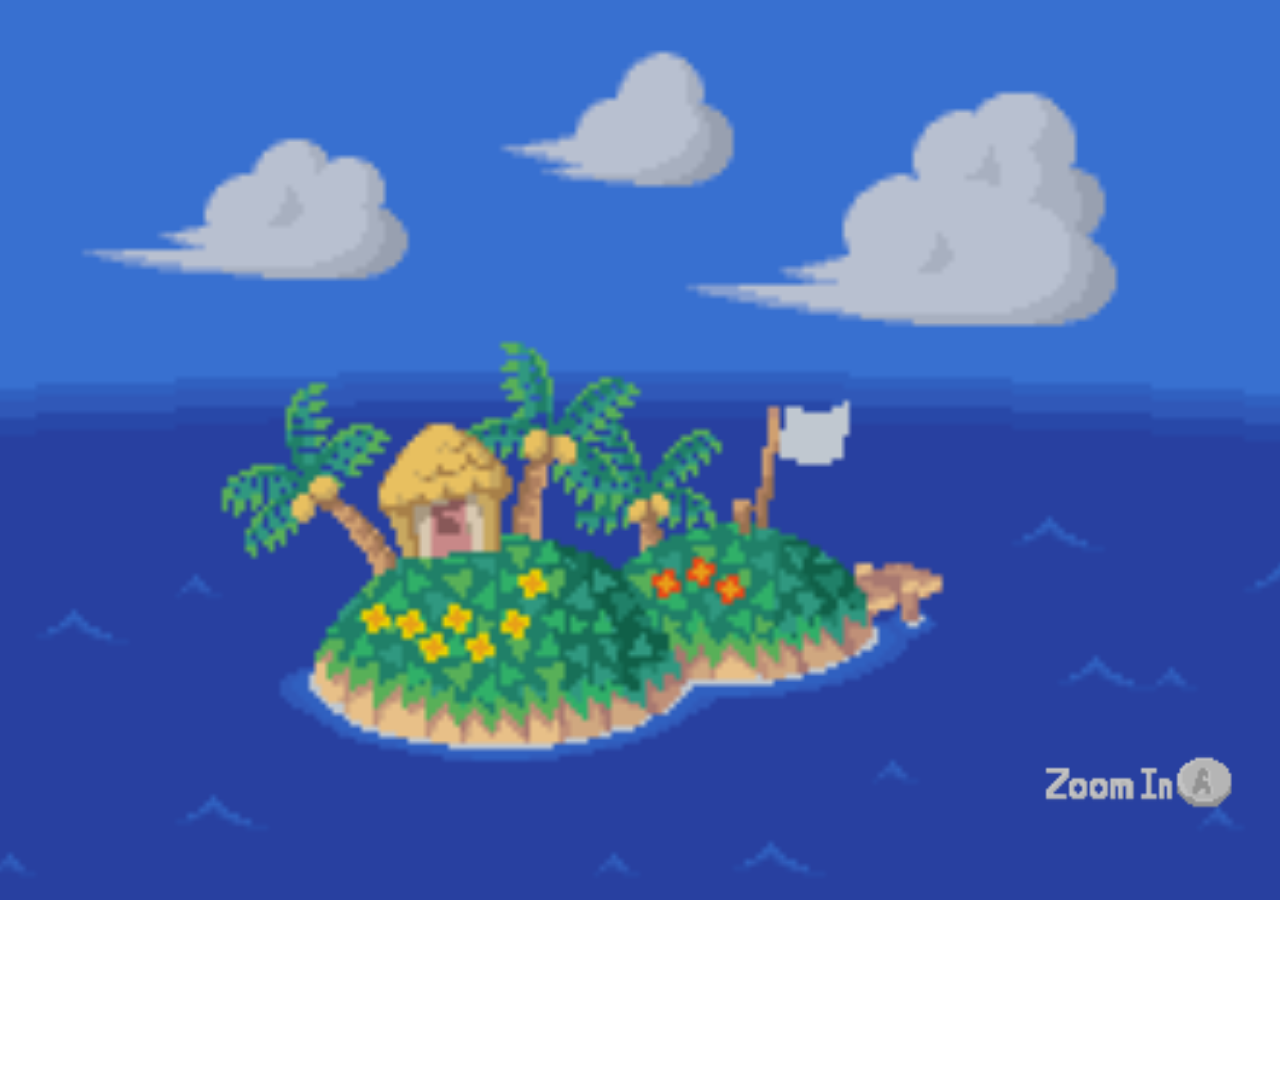
==== index.html @ e453e1b7 "Fix HTML structure by closing a div tag" ====
<!DOCTYPE html>
<html lang="en">
<head>
    <meta charset="UTF-8">
    <meta name="viewport" content="width=device-width, initial-scale=1.0">
    <link rel="stylesheet" href="style.css" />
    <title>Document</title>

    <link rel="preconnect" href="https://fonts.googleapis.com">
  <link rel="preconnect" href="https://fonts.gstatic.com" crossorigin>
  <link href="https://fonts.googleapis.com/css2?family=Pixelify+Sans:wght@400..700&display=swap" rel="stylesheet">
</head>
<body>

<div id="splash-screen">
    <button id="startBtn" class="start-btn" aria-label="Start">
      <img id="startIcon" src="assets/zoom_in.png" alt="Start">
      <span class="visually-hidden">Start</span>
    </button>
 </div>

<div id="zoom-wrap">
    <!-- Simple horizontal scroll container with the map as an <img> -->
    <div class="map-container">
      <img src="assets/map-animation.gif" class="map" alt="map">
        <img src="assets/trees/Coconut_Tree_AI_Sprite.png" class="coconut" id="coconut1" alt="Coconut_tree">
        <img src="assets/trees/Coconut_Tree_AI_Sprite.png" class="coconut" id="coconut2" alt="Coconut_tree">
      <img src="assets/Player_Cabana_AI_Sprite.png" id="cabana" alt="Player Cabana">
        <img src="assets/Islander_Cabana_AI_Sprite.png" id="islander-cabana" alt="Islander Cabana">
      
      <img src="assets/trees/Gyroid_AI_Sprite.png" id="gyroid" alt="Gyroid">
      <img src="assets/trees/Palm_Tree_AI_Sprite.png" class="coconut" id="palmtree" alt="Palm Tree">
      <img src="assets/trees/Coconut_AI_Sprite.png" id="coc" alt="Coconut">
      <img src="assets/trees/shells/Coral_AI_Sprite.png" id="coral" alt="Coral">
      <img src="assets/trees/shells/Shell_1_AI_Sprite.png" id="shell1" alt="Shell 1">
      <img src="assets/trees/shells/Shell_2_AI_Sprite.png" id="shell2" alt="Shell 2">
      
      <img src="assets/trees/Weed_AI_Sprite.png" id="weed" alt="Weed">
      <img src="assets/trees/Weed_AI_Sprite.png" id="weed2" alt="Weed">
      <img src="assets/trees/Weed_AI_Sprite.png" id="weed3" alt="Weed">
      <img src="assets/trees/Weed_AI_Sprite.png" id="weed4" alt="Weed">
      <img src="assets/trees/Weed_AI_Sprite.png" id="weed5" alt="Weed">

      <img src="assets/trees/Toolbox_AI_Sprite.png" id="toolbox" alt="Toolbox">
      <img src="assets/trees/Rock_AI_Sprite.png" id="rock" alt="Rock">
      <img src="assets/trees/Item_Box_AI_Sprite.png" id="item-box" alt="Item Box">

      <img src="assets/trees/Bells_AI_Sprite.png" id="bells" alt="Bells">

      <img src="assets/Island_Flagpole_AI_Sprite.png" id="flagpole" alt="Island Flagpole">
        <img src="assets/flowers/Blue_Cosmos_AI_Sprite.png" class="flower" id="flower1" alt="Blue Cosmos Flower">
       <img src="assets/flowers/Purple_Pansies_AI_Sprite.png" class="flower" id="flower6" alt="Purple Pansies Flower">
        <img src="assets/flowers/Yellow_Cosmos_AI_Sprite.png" class="flower" id="flower5" alt="Blue Cosmos Flower">
        <img src="assets/flowers/Yellow_Tulips_AI_Sprite.png" class="flower" id="flower4" alt="Yellow Tulips Flower">
        <img src="assets/flowers/Red_Tulips_AI_Sprite.png" class="flower" id="flower3" alt="Red Tulips Flower">
        <img src="assets/flowers/White_Tulips_AI_Sprite.png" class="flower" id="flower2" alt="White Tulips Flower">
      <img src="assets/lolly.gif" class="lolly" id="lolly-walk" alt="Lolly">
  <img src="assets/lolly-stand.gif" class="lolly" id="lolly-idle"a alt="lolly">
  <!-- sprite element -->
  <div id="lolly" class="lolly-sprite" aria-hidden="true"></div>
    </div>
</div>
</div>

<!-- ===================== -->
<!-- Islander Cabana Popup DIGITAL DRAWING TOOLS DONE -->
<!-- ===================== -->
<div id="cabana-modal" class="cabana-modal hidden" aria-hidden="true">
  <div class="cabana-modal-content">
  <button class="cabana-close" aria-label="Close">X</button>
    <div class="cabana-tabs" id="islander-cabana-tabs">
      <input class="tab-radio-pics" type="radio" id="islander-tab-pics" name="islander-tabs" checked hidden>
      <div class="tab-buttons">
        <label for="islander-tab-pics" class="tab-btn">Gallery</label>
      </div>
      <div class="tab-panels">
        <section class="panel panel-gallery">
          <div class="slides-controls">
            <input class="slide-radio" type="radio" name="islander-slides" id="islander-slide-1" checked hidden>
            <input class="slide-radio" type="radio" name="islander-slides" id="islander-slide-2" hidden>
            <input class="slide-radio" type="radio" name="islander-slides" id="islander-slide-3" hidden>
            <input class="slide-radio" type="radio" name="islander-slides" id="islander-slide-4" hidden>
            <input class="slide-radio" type="radio" name="islander-slides" id="islander-slide-5" hidden>
            <input class="slide-radio" type="radio" name="islander-slides" id="islander-slide-6" hidden>
            <input class="slide-radio" type="radio" name="islander-slides" id="islander-slide-7" hidden>
            <input class="slide-radio" type="radio" name="islander-slides" id="islander-slide-8" hidden>
            <input class="slide-radio" type="radio" name="islander-slides" id="islander-slide-9" hidden>
            <input class="slide-radio" type="radio" name="islander-slides" id="islander-slide-10" hidden>
            <input class="slide-radio" type="radio" name="islander-slides" id="islander-slide-11" hidden>
            <input class="slide-radio" type="radio" name="islander-slides" id="islander-slide-12" hidden>
            <input class="slide-radio" type="radio" name="islander-slides" id="islander-slide-13" hidden>
            <input class="slide-radio" type="radio" name="islander-slides" id="islander-slide-14" hidden>
            <input class="slide-radio" type="radio" name="islander-slides" id="islander-slide-15" hidden>
            <div class="slides">
              <div class="slide s1">
                <div class="slide-bg"></div>

                <div class="slide-canvas">
                  <p class="chalk-text"> <b>1.4 DIGITAL DRAWING TOOLS 15.-17.12.2025</b> <br> <br>

AUFGABE: Erstelle ein digital drawing tool oder shape generator <br> <br>

IDEE: Aliens mit Hüten <br> <br>

Zuerst hatten wir verschiedene Fragen für das Tool, was wir erstellen wollen. Sowas wie „What does the tool do?“ oder „Who is the tool for?“ </p>
                </div>

                <label for="islander-slide-15" class="arrow arrow-prev"></label>
                <label for="islander-slide-2" class="arrow arrow-next"></label>
              </div>

              <div class="slide s2">
                <div class="slide-bg"></div>

                <div class="slide-canvas">
                  <p class="chalk-text"> Hüte -> Aliens -> Aliens mit Hüten. Diese Idee verfolgte ich die ganze Aufgabe lang. Hieraus entstand dann mein Tool, was für Aliens entwickelt wurde. Aliens haben nun eine schwierige Zeit sich Morgens fertig zu machen, da sie zu viel Auswahl an Hüten haben. </p>
                </div>

                <label for="islander-slide-1" class="arrow arrow-prev"></label>
                <label for="islander-slide-3" class="arrow arrow-next"></label>
              </div>

              <div class="slide s3">
                <div class="slide-bg"></div>

                <div class="slide-canvas">
                  <p class="chalk-text"> Mein fertiges Tool ist fast wie ein Dress-Up Game. Es gibt kein Ziel, sondern endlose Kombinationen an Farbe, Transparenz, Postion und weiters. Bei den Open Studios 2026 wurden unsere Webseiten ausgestellt. Mir wurde erzählt, dass ein Kind sehr Lange (5 Minuten) an meiner Website herumgespielt hat und Aliens Hüten angezogen hat. Somit würde ich behaupten das Ziel des spielerischen Charakters der Webseite wurde erfüllt. </p>
                </div>

                <label for="islander-slide-2" class="arrow arrow-prev"></label>
                <label for="islander-slide-4" class="arrow arrow-next"></label>
              </div>

              <div class="slide s4">
                <div class="slide-bg"></div>

                <div class="slide-canvas">
                  <p class="chalk-img-side"><img src="assets/groß digital/Groß (img20260212_15212184).png" alt="rawrr"></p>
                </div>

                <label for="islander-slide-3" class="arrow arrow-prev"></label>
                <label for="islander-slide-5" class="arrow arrow-next"></label>
              </div>

              <div class="slide s5">
                <div class="slide-bg"></div>

                <div class="slide-canvas">
                  <p class="chalk-img-side"><img src="assets/groß digital/Groß (img20260212_15193887).png" alt="rawrr"></p>
                </div>

                <label for="islander-slide-4" class="arrow arrow-prev"></label>
                <label for="islander-slide-6" class="arrow arrow-next"></label>
              </div>

              <div class="slide s6">
                <div class="slide-bg"></div>

                <div class="slide-canvas">
                  <p class="chalk-img-side"><img src="assets/groß digital/Groß (img20260212_15215433).png" alt="rawrr"></p>
                </div>

                <label for="islander-slide-5" class="arrow arrow-prev"></label>
                <label for="islander-slide-7" class="arrow arrow-next"></label>
              </div>

              <div class="slide s7">
                <div class="slide-bg"></div>

                <div class="slide-canvas">
                  <p class="chalk-img-side"><img src="assets/groß digital/Groß (img20260212_15201410).png" alt="rawrr"></p>
                </div>

                <label for="islander-slide-6" class="arrow arrow-prev"></label>
                <label for="islander-slide-8" class="arrow arrow-next"></label>
              </div>

              <div class="slide s8">
                <div class="slide-bg"></div>

                <div class="slide-canvas">
                  <p class="chalk-img-side"><img src="assets/groß digital/Groß (img20260212_15205005).png" alt="rawrr"></p>
                </div>

                <label for="islander-slide-7" class="arrow arrow-prev"></label>
                <label for="islander-slide-9" class="arrow arrow-next"></label>
              </div>

              <div class="slide s9">
                <div class="slide-bg"></div>

                <div class="slide-canvas">
                  <p class="chalk-img-side"><img src="assets/groß digital/Groß (img20260212_15255619).png" alt="rawrr"></p>
                </div>

                <label for="islander-slide-8" class="arrow arrow-prev"></label>
                <label for="islander-slide-10" class="arrow arrow-next"></label>
              </div>

              <div class="slide s10">
                <div class="slide-bg"></div>

                <div class="slide-canvas">
                  <p class="chalk-img-side"><img src="assets/groß digital/Groß (img20260212_15271246).png" alt="rawrr"></p>
                </div>

                <label for="islander-slide-9" class="arrow arrow-prev"></label>
                <label for="islander-slide-11" class="arrow arrow-next"></label>
              </div>

              <div class="slide s11">
                <div class="slide-bg"></div>

                <div class="slide-canvas">
                  <p class="chalk-img-side"><img src="assets/groß digital/Groß (img20260212_15263783).png" alt="rawrr"></p>
                </div>

                <label for="islander-slide-10" class="arrow arrow-prev"></label>
                <label for="islander-slide-12" class="arrow arrow-next"></label>
              </div>

              <div class="slide s12">
                <div class="slide-bg"></div>

                <div class="slide-canvas">
                  <p class="chalk-img-side"><img src="assets/groß digital/Groß (Bildschirmfoto 2025-11-18 um 16.56.02).png" alt="rawrr"></p>
                </div>

                <label for="islander-slide-11" class="arrow arrow-prev"></label>
                <label for="islander-slide-13" class="arrow arrow-next"></label>
              </div>

              <div class="slide s13">
                <div class="slide-bg"></div>

                <div class="slide-canvas">
                  <p class="chalk-img-side"><img src="assets/groß digital/Groß (Bildschirmfoto 2026-03-02 um 12.46.03).png" alt="rawrr"></p>
                </div>

                <label for="islander-slide-12" class="arrow arrow-prev"></label>
                <label for="islander-slide-14" class="arrow arrow-next"></label>
              </div>

              <div class="slide s14">
                <div class="slide-bg"></div>

                <div class="slide-canvas">
                  <p class="chalk-img-side"><img src="assets/groß digital/Groß (Bildschirmfoto 2026-03-02 um 12.46.13).png" alt="rawrr"></p>
                </div>

                <label for="islander-slide-13" class="arrow arrow-prev"></label>
                <label for="islander-slide-15" class="arrow arrow-next"></label>
              </div>

              <div class="slide s15">
                <div class="slide-bg"></div>

                <div class="slide-canvas">
                  <p class="chalk-img-side"><img src="assets/groß digital/Groß (Bildschirmfoto 2026-03-02 um 12.47.47).png" alt="rawrr"></p>
                </div>

                <label for="islander-slide-14" class="arrow arrow-prev"></label>
                <label for="islander-slide-1" class="arrow arrow-next"></label>
              </div>
            </div>
          </div>
          <div class="dots">
            <label for="islander-slide-1" class="dot"></label>
            <label for="islander-slide-2" class="dot"></label>
            <label for="islander-slide-3" class="dot"></label>
            <label for="islander-slide-4" class="dot"></label>
            <label for="islander-slide-5" class="dot"></label>
            <label for="islander-slide-6" class="dot"></label>
            <label for="islander-slide-7" class="dot"></label>
            <label for="islander-slide-8" class="dot"></label>
            <label for="islander-slide-9" class="dot"></label>
            <label for="islander-slide-10" class="dot"></label>
            <label for="islander-slide-11" class="dot"></label>
            <label for="islander-slide-12" class="dot"></label>
            <label for="islander-slide-13" class="dot"></label>
            <label for="islander-slide-14" class="dot"></label>
            <label for="islander-slide-15" class="dot"></label>
          </div>
        </section>
      </div>
    </div>
  </div>
</div>

<!-- ===================== -->
<!-- Cabana Popup DRAWING ALGORITHM DONE -->
<!-- ===================== -->
<div id="player-cabana-modal" class="cabana-modal hidden" aria-hidden="true">
  <div class="cabana-modal-content">
    <button class="cabana-close" aria-label="Close">X</button>
    <div class="cabana-tabs" id="player-cabana-tabs">
      <input class="tab-radio-pics" type="radio" id="player-tab-pics" name="player-tabs" checked hidden>
      <div class="tab-buttons">
        <label for="player-tab-pics" class="tab-btn"></label>
      </div>
      <div class="tab-panels">
        <section class="panel panel-gallery">
          <div class="slides-controls">
            <input class="slide-radio" type="radio" name="player-slides" id="player-slide-1" checked hidden>
            <input class="slide-radio" type="radio" name="player-slides" id="player-slide-2" hidden>
            <input class="slide-radio" type="radio" name="player-slides" id="player-slide-3" hidden>
            <input class="slide-radio" type="radio" name="player-slides" id="player-slide-4" hidden>
            <input class="slide-radio" type="radio" name="player-slides" id="player-slide-5" hidden>
            <input class="slide-radio" type="radio" name="player-slides" id="player-slide-6" hidden>
            <input class="slide-radio" type="radio" name="player-slides" id="player-slide-7" hidden>
            <input class="slide-radio" type="radio" name="player-slides" id="player-slide-8" hidden>
            <input class="slide-radio" type="radio" name="player-slides" id="player-slide-9" hidden>
            <input class="slide-radio" type="radio" name="player-slides" id="player-slide-10" hidden>
            <input class="slide-radio" type="radio" name="player-slides" id="player-slide-11" hidden>
            <input class="slide-radio" type="radio" name="player-slides" id="player-slide-12" hidden>
            <input class="slide-radio" type="radio" name="player-slides" id="player-slide-13" hidden>
            <input class="slide-radio" type="radio" name="player-slides" id="player-slide-14" hidden>
            <input class="slide-radio" type="radio" name="player-slides" id="player-slide-15" hidden>
            <div class="slides">
                <div class="slide s1">
                  <div class="slide-bg"></div>
                  <div class="slide-canvas">
                    <p class="chalk-text"> <b>1.1 DRAWING ALGORITHM</b> <br> <br>
DRAWING ALGORITHM 03.11.2025 <br> <br>
AUFGABE: Mach eine Beschreibung zu deiner Skizze, sodass man sie perfekt nachzeichnen kann <br>
IDEE: Mond und Pfeile?</p>
                  </div>
                  <label for="player-slide-13" class="arrow arrow-prev"></label>
                  <label for="player-slide-2" class="arrow arrow-next"></label>
                </div>
                <div class="slide s2">
                  <div class="slide-bg"></div>
                  <div class="slide-canvas">
                    <p class="chalk-text">Hier sollten wir eine simple Skizze erstellen und diese beschreiben. Dann sollte jemand anderes diese Skizze per Beschreibung Nachzeichnen. Dies funktionierte immer eher mäßig, da es wirklich schwierig ist akkurat, ohne zu viel Text, etwas zu beschreiben. Da man vor sich hat, wie es Aussieht finde ich es besonders schwierig, weil man sich denkt „das sollte man verstehen, ist ja einfach“.</p>
                  </div>
                  <label for="player-slide-1" class="arrow arrow-prev"></label>
                  <label for="player-slide-3" class="arrow arrow-next"></label>
                </div>
                <div class="slide s3">
                  <div class="slide-bg"></div>
                  <div class="slide-canvas">
                    <p class="chalk-img"><img src="assets/groß digital/Groß (img20260212_15165230).png" alt="first"></p>
                  </div>
                  <label for="player-slide-2" class="arrow arrow-prev"></label>
                  <label for="player-slide-4" class="arrow arrow-next"></label>
                </div>
                <div class="slide s4">
                  <div class="slide-bg"></div>
                  <div class="slide-canvas">
                     <p class="chalk-img"><img src="assets/groß digital/Groß (erklaerung).png" alt="Erklärung"></p>
                  </div>
                  <label for="player-slide-3" class="arrow arrow-prev"></label>
                  <label for="player-slide-5" class="arrow arrow-next"></label>
                </div>
                <div class="slide s5">
                  <div class="slide-bg"></div>
                  <div class="slide-canvas">
                    <p class="chalk-img"><img src="assets/groß digital/Groß (img20260212_15175713).png" alt="first"></p>
                  </div>
                  <label for="player-slide-4" class="arrow arrow-prev"></label>
                  <label for="player-slide-6" class="arrow arrow-next"></label>
                </div>
                <div class="slide s6">
                  <div class="slide-bg"></div>
                  <div class="slide-canvas">
                    <p class="chalk-img"><img src="assets/groß digital/Groß (img20260212_15182856).png" alt="first"></p>
                  </div>
                  <label for="player-slide-5" class="arrow arrow-prev"></label>
                  <label for="player-slide-7" class="arrow arrow-next"></label>
                </div>
                <div class="slide s7">
                  <div class="slide-bg"></div>
                  <div class="slide-canvas">
                    <p class="chalk-img"><img src="assets/groß digital/Groß (moonpurp).png" alt="moonpurp"></p>
                  </div>
                  <label for="player-slide-6" class="arrow arrow-prev"></label>
                  <label for="player-slide-8" class="arrow arrow-next"></label>
                </div>
                <div class="slide s8">
                  <div class="slide-bg"></div>
                  <div class="slide-canvas">
                    <p class="chalk-text">HTML INPUT 03.11.2025


AUFGABE: Probier dich an HTML (und CSS) <br> <br>

IDEE: Ananas aus der Dose? <br> <br>

Anfangs sollten wir spielerisch herausfinden wie HTML funktioniert. Anschließend zum Designen wurde noch CSS hinzugefügt. <br>
Ich habe mich entschlossen meine Seite nach „Ananas aus der Dose“ zu thematisieren. </p>
                  </div>
                  <label for="player-slide-7" class="arrow arrow-prev"></label>
                  <label for="player-slide-9" class="arrow arrow-next"></label>
                </div>
                <div class="slide s9">
                  <div class="slide-bg"></div>
                  <div class="slide-canvas">
                    <p class="chalk-text">Woher kommt aber Ananas aus der Dose? Mein Kunstlehrer sang im Unterricht gerne Lieder, „Ananas aus der Dose“ ist eines von diesen. Also ist Ananas aus der Dose wohl ein Lied, ein mir unbekanntes. <br>

Es hat Spaß gemacht diese Website zu erstellen. Es erinnerte mich ein wenig an Informatik Unterricht von der 8.–10. Klasse, wo wir eine ähnliche Aufgabe hatten. Ein bisschen nostalgisch. Probleme hatte ich so eher weniger hier. </p>
                  </div>
                  <label for="player-slide-8" class="arrow arrow-prev"></label>
                  <label for="player-slide-10" class="arrow arrow-next"></label>
                </div>
                <div class="slide s10">
                  <div class="slide-bg"></div>
                  <div class="slide-canvas">
                    <p class="chalk-img-side"><img src="assets/groß digital/Groß (Bildschirmfoto 2026-03-02 um 12.43.18).png" alt="ananasdose"></p>
                  </div>
                  <label for="player-slide-9" class="arrow arrow-prev"></label>
                  <label for="player-slide-11" class="arrow arrow-next"></label>
                </div>
                <div class="slide s11">
                  <div class="slide-bg"></div>
                  <div class="slide-canvas">
                    <p class="chalk-text">TEXT SYSTEMS 04.11.2025 <br> <br>


AUFGABE: Designe eine Website mit vorgefertigter Information <br> <br>

IDEE: Wie eine Rolle aus dem Mittelalter, Pergament </p>
                  </div>
                  <label for="player-slide-10" class="arrow arrow-prev"></label>
                  <label for="player-slide-12" class="arrow arrow-next"></label>
                </div>
                <div class="slide s12">
                  <div class="slide-bg"></div>
                  <div class="slide-canvas">
                    <p class="chalk-text">Die Gestaltung der vorgefertigten Seite war schwierig. Da wir nicht von Anfang an hier etwas erstellten, sondern mit vorhandenem Code, musste man sich erstmal ein Überblick verschaffen. Mein Design ist auch nicht das einfallsreichste, da ich ein paar Probleme hatte den Hintergrund zu einem Bild zu machen und danach nur noch wenig Zeit hatte. </p>
                  </div>
                  <label for="player-slide-11" class="arrow arrow-prev"></label>
                  <label for="player-slide-13" class="arrow arrow-next"></label>
                </div>
                <div class="slide s13">
                  <div class="slide-bg"></div>
                  <div class="slide-canvas">
                    <p class="chalk-img-side">
                      <img src="assets/groß digital/Groß (Bildschirmfoto 2026-03-02 um 12.44.38).png" alt="pergament">
                    </p>
                  </div>
                  <label for="player-slide-12" class="arrow arrow-prev"></label>
                  <label for="player-slide-1" class="arrow arrow-next"></label>
                </div>
                <div class="slide s14">
                  <div class="slide-bg"></div>
                  <div class="slide-canvas"></div>
                  <label for="player-slide-13" class="arrow arrow-prev"></label>
                  <label for="player-slide-15" class="arrow arrow-next"></label>
                </div>
                <div class="slide s15">
                  <div class="slide-bg"></div>
                  <div class="slide-canvas"></div>
                  <label for="player-slide-14" class="arrow arrow-prev"></label>
                  <label for="player-slide-1" class="arrow arrow-next"></label>
                </div>
              </div>
          </div>
          <div class="dots">
            <label for="player-slide-1" class="dot"></label>
            <label for="player-slide-2" class="dot"></label>
            <label for="player-slide-3" class="dot"></label>
            <label for="player-slide-4" class="dot"></label>
            <label for="player-slide-5" class="dot"></label>
            <label for="player-slide-6" class="dot"></label>
            <label for="player-slide-7" class="dot"></label>
            <label for="player-slide-8" class="dot"></label>
            <label for="player-slide-9" class="dot"></label>
            <label for="player-slide-10" class="dot"></label>
            <label for="player-slide-11" class="dot"></label>
            <label for="player-slide-12" class="dot"></label>
            <label for="player-slide-13" class="dot"></label>
            <label for="player-slide-14" class="dot"></label>
            <label for="player-slide-15" class="dot"></label>
          </div>
        </section>
      </div>
    </div>
  </div>
</div>

<!-- ===================== -->
<!-- Flagpole Popup REFLECTION -->
<!-- ===================== -->
<div id="flagpole-modal" class="cabana-modal hidden" aria-hidden="true">
  <div class="cabana-modal-content">
  <button class="cabana-close" aria-label="Close">X</button>
    <div class="cabana-tabs" id="flagpole-cabana-tabs">
      <input class="tab-radio-pics" type="radio" id="flagpole-tab-pics" name="flagpole-tabs" checked hidden>
      <div class="tab-buttons">
        <label for="flagpole-tab-pics" class="tab-btn"></label>
      </div>
      <div class="tab-panels">
        <section class="panel panel-gallery">
          <div class="slides-controls">
            <input class="slide-radio" type="radio" name="flagpole-slides" id="flagpole-slide-1" checked hidden>
            <input class="slide-radio" type="radio" name="flagpole-slides" id="flagpole-slide-2" hidden>
            <input class="slide-radio" type="radio" name="flagpole-slides" id="flagpole-slide-3" hidden>
            <input class="slide-radio" type="radio" name="flagpole-slides" id="flagpole-slide-4" hidden>
            <input class="slide-radio" type="radio" name="flagpole-slides" id="flagpole-slide-5" hidden>
            <input class="slide-radio" type="radio" name="flagpole-slides" id="flagpole-slide-6" hidden>
            <input class="slide-radio" type="radio" name="flagpole-slides" id="flagpole-slide-7" hidden>
            <input class="slide-radio" type="radio" name="flagpole-slides" id="flagpole-slide-8" hidden>
            <input class="slide-radio" type="radio" name="flagpole-slides" id="flagpole-slide-9" hidden>
            <input class="slide-radio" type="radio" name="flagpole-slides" id="flagpole-slide-10" hidden>
            <input class="slide-radio" type="radio" name="flagpole-slides" id="flagpole-slide-11" hidden>
            <input class="slide-radio" type="radio" name="flagpole-slides" id="flagpole-slide-12" hidden>
            <input class="slide-radio" type="radio" name="flagpole-slides" id="flagpole-slide-13" hidden>
            <input class="slide-radio" type="radio" name="flagpole-slides" id="flagpole-slide-14" hidden>
            <input class="slide-radio" type="radio" name="flagpole-slides" id="flagpole-slide-15" hidden>
            <div class="slides">
              <div class="slide s1">
                <div class="slide-bg"></div>

                <div class="slide-canvas">
                  <p class="chalk-text"><b>1.7 REFLECTION</b> <br> <br>

Ich finde, dass das Semester mich persönlich sehr weiter gebracht hat. 
Das nutzen von Adobe Programmen, besonders InDesign und Photoshop, liegt mir nun um einiges besser. Das Gestalten beziehungsweise Layouten in den beiden Programmen ist eine sehr wichtige Fähigkeit welche ich für die Zukunft definitiv brauchen werde. </p>
                </div>

                <label for="flagpole-slide-5" class="arrow arrow-prev"></label>
                <label for="flagpole-slide-2" class="arrow arrow-next"></label>
              </div>

              <div class="slide s2">
                <div class="slide-bg"></div>

                <div class="slide-canvas">
                  <p class="chalk-text"> Die Verschiedenen Designer die wir besucht haben, haben mir ein sehr guten Einblick in der Berufswelt gegeben. Das Coding selbst ein Skill ist, die (Web-) DesignerInnen beherrschen sollten hätte ich nie wirklich selbst in betracht bezogen. Da muss ich sagen, dass es wirklich sehr Sinnvoll ist für die digitalen Grundlagen dies in betracht zu ziehen, anstatt nur „einfaches“ Photoshop und ähnliches. </p>
                </div>

                <label for="flagpole-slide-1" class="arrow arrow-prev"></label>
                <label for="flagpole-slide-3" class="arrow arrow-next"></label>
              </div>

              <div class="slide s3">
                <div class="slide-bg"></div>

                <div class="slide-canvas">
                  <p class="chalk-text">Besonders spaß haben die sehr verschiedenen Aufgaben gemacht. Ich fand auch das herangehen mit analogen Mittel sehr praktisch für mich selbst, da ich es mir viel besser visualisieren konnte als ausschließlich digital. Vor meinem Studium habe ich nämlich wenig Digitales gemacht, obwohl es doch so viel spaß macht. </p>
                </div>

                <label for="flagpole-slide-2" class="arrow arrow-prev"></label>
                <label for="flagpole-slide-4" class="arrow arrow-next"></label>
              </div>

              <div class="slide s4">
                <div class="slide-bg"></div>

                <div class="slide-canvas">
                  <p class="chalk-text"> Am liebsten gefiel mir die Digital Drawing Tool Aufgabe, wo ich meine Aliens mit Hüten gemacht habe. Ich wäre selbst nie auf diese Idee gekommen, ohne die vorherigen Fragen und mein Uni-Umfeld. Ich würd schon sagen das ich relativ Stolz darauf bin, besonders weil dieses Tool in einer sehr Kurzen Zeit entstand, ohne viel Vorwissen zu haben im Coding-Feld.</p>
                </div>

                <label for="flagpole-slide-3" class="arrow arrow-prev"></label>
                <label for="flagpole-slide-5" class="arrow arrow-next"></label>
              </div>

              <div class="slide s5">
                <div class="slide-bg"></div>

                <div class="slide-canvas">
                  <p class="chalk-text">Ich bin sehr gespannt und freu mich schon extrem was wir im nächsten Semester, mit Insa dann, machen werden! </p>
                </div>

                <label for="flagpole-slide-4" class="arrow arrow-prev"></label>
                <label for="flagpole-slide-1" class="arrow arrow-next"></label>
              </div>

              <div class="slide s6">
                <div class="slide-bg"></div>

                <div class="slide-canvas"></div>

                <label for="flagpole-slide-5" class="arrow arrow-prev"></label>
                <label for="flagpole-slide-7" class="arrow arrow-next"></label>
              </div>

              <div class="slide s7">
                <div class="slide-bg"></div>

                <div class="slide-canvas"></div>

                <label for="flagpole-slide-6" class="arrow arrow-prev"></label>
                <label for="flagpole-slide-8" class="arrow arrow-next"></label>
              </div>

              <div class="slide s8">
                <div class="slide-bg"></div>

                <div class="slide-canvas"></div>

                <label for="flagpole-slide-7" class="arrow arrow-prev"></label>
                <label for="flagpole-slide-9" class="arrow arrow-next"></label>
              </div>

              <div class="slide s9">
                <div class="slide-bg"></div>

                <div class="slide-canvas"></div>

                <label for="flagpole-slide-8" class="arrow arrow-prev"></label>
                <label for="flagpole-slide-10" class="arrow arrow-next"></label>
              </div>

              <div class="slide s10">
                <div class="slide-bg"></div>

                <div class="slide-canvas"></div>

                <label for="flagpole-slide-9" class="arrow arrow-prev"></label>
                <label for="flagpole-slide-11" class="arrow arrow-next"></label>
              </div>

              <div class="slide s11">
                <div class="slide-bg"></div>

                <div class="slide-canvas"></div>

                <label for="flagpole-slide-10" class="arrow arrow-prev"></label>
                <label for="flagpole-slide-12" class="arrow arrow-next"></label>
              </div>

              <div class="slide s12">
                <div class="slide-bg"></div>

                <div class="slide-canvas"></div>

                <label for="flagpole-slide-11" class="arrow arrow-prev"></label>
                <label for="flagpole-slide-13" class="arrow arrow-next"></label>
              </div>

              <div class="slide s13">
                <div class="slide-bg"></div>

                <div class="slide-canvas"></div>

                <label for="flagpole-slide-12" class="arrow arrow-prev"></label>
                <label for="flagpole-slide-14" class="arrow arrow-next"></label>
              </div>

              <div class="slide s14">
                <div class="slide-bg"></div>

                <div class="slide-canvas"></div>

                <label for="flagpole-slide-13" class="arrow arrow-prev"></label>
                <label for="flagpole-slide-15" class="arrow arrow-next"></label>
              </div>

              <div class="slide s15">
                <div class="slide-bg"></div>

                <div class="slide-canvas"></div>

                <label for="flagpole-slide-14" class="arrow arrow-prev"></label>
                <label for="flagpole-slide-1" class="arrow arrow-next"></label>
              </div>
            </div>
          </div>
          <div class="dots">
            <label for="flagpole-slide-1" class="dot"></label>
            <label for="flagpole-slide-2" class="dot"></label>
            <label for="flagpole-slide-3" class="dot"></label>
            <label for="flagpole-slide-4" class="dot"></label>
            <label for="flagpole-slide-5" class="dot"></label>
            <label for="flagpole-slide-6" class="dot"></label>
            <label for="flagpole-slide-7" class="dot"></label>
            <label for="flagpole-slide-8" class="dot"></label>
            <label for="flagpole-slide-9" class="dot"></label>
            <label for="flagpole-slide-10" class="dot"></label>
            <label for="flagpole-slide-11" class="dot"></label>
            <label for="flagpole-slide-12" class="dot"></label>
            <label for="flagpole-slide-13" class="dot"></label>
            <label for="flagpole-slide-14" class="dot"></label>
            <label for="flagpole-slide-15" class="dot"></label>
          </div>
        </section>
      </div>
    </div>
  </div>
</div>

<!-- ===================== -->
<!-- Toolbox Popup VARIABLES AND PARAMETERS DONE -->
<!-- ===================== -->
<div id="toolbox-modal" class="cabana-modal hidden" aria-hidden="true">
  <div class="cabana-modal-content">
  <button class="cabana-close" aria-label="Close">X</button>
    <div class="cabana-tabs" id="toolbox-cabana-tabs">
      <input class="tab-radio-pics" type="radio" id="toolbox-tab-pics" name="toolbox-tabs" checked hidden>
      <div class="tab-buttons">
        <label for="toolbox-tab-pics" class="tab-btn">Gallery</label>
      </div>
      <div class="tab-panels">
        <section class="panel panel-gallery">
          <div class="slides-controls">
            <input class="slide-radio" type="radio" name="toolbox-slides" id="toolbox-slide-1" checked hidden>
            <input class="slide-radio" type="radio" name="toolbox-slides" id="toolbox-slide-2" hidden>
            <input class="slide-radio" type="radio" name="toolbox-slides" id="toolbox-slide-3" hidden>
            <input class="slide-radio" type="radio" name="toolbox-slides" id="toolbox-slide-4" hidden>
            <input class="slide-radio" type="radio" name="toolbox-slides" id="toolbox-slide-5" hidden>
            <input class="slide-radio" type="radio" name="toolbox-slides" id="toolbox-slide-6" hidden>
            <input class="slide-radio" type="radio" name="toolbox-slides" id="toolbox-slide-7" hidden>
            <input class="slide-radio" type="radio" name="toolbox-slides" id="toolbox-slide-8" hidden>
            <input class="slide-radio" type="radio" name="toolbox-slides" id="toolbox-slide-9" hidden>
            <input class="slide-radio" type="radio" name="toolbox-slides" id="toolbox-slide-10" hidden>
            <input class="slide-radio" type="radio" name="toolbox-slides" id="toolbox-slide-11" hidden>
            <input class="slide-radio" type="radio" name="toolbox-slides" id="toolbox-slide-12" hidden>
            <input class="slide-radio" type="radio" name="toolbox-slides" id="toolbox-slide-13" hidden>
            <input class="slide-radio" type="radio" name="toolbox-slides" id="toolbox-slide-14" hidden>
            <input class="slide-radio" type="radio" name="toolbox-slides" id="toolbox-slide-15" hidden>
            <div class="slides">
              <div class="slide s1">
                <div class="slide-bg"></div>

                <div class="slide-canvas">
                  <p class="chalk-text"> <b>1.2 VARIABLES & PARAMETERS</b><br> <br>


MORPHOLOGICAL BOX & THE MAGIC TRIANGLE 17.11.2025 <br> <br>




AUFGABE: Fülle ein Sheet mit eigenen Eigenschaften & Vorgefertigteb <br> <br>

IDEE: Wie weit entfernt können die Eigenschaften verbunden aussehen?
</p>
                </div>

                <label for="toolbox-slide-11" class="arrow arrow-prev"></label>
                <label for="toolbox-slide-2" class="arrow arrow-next"></label>
              </div>

              <div class="slide s2">
                <div class="slide-bg"></div>

                <div class="slide-canvas">
                  <p class="chalk-text"> Wir sollten einmal Selbst ein Grid erstellen und dieses mit Eigenschaften versehen. Hieraus sollten wir sie dann verbinden und eine Form erstellen, welche diese Eigenschaften entspricht. Ich habe versucht relativ abstrakt zu denken und sehr verschiedene Formen zu erstellen, die meine Eigenschaften trotzdem noch beinhalten. </p>
                </div>

                <label for="toolbox-slide-1" class="arrow arrow-prev"></label>
                <label for="toolbox-slide-3" class="arrow arrow-next"></label>
              </div>

              <div class="slide s3">
                <div class="slide-bg"></div>
                
                <div class="slide-canvas">
                  <p class="chalk-img-side"><img src="assets/groß digital/Groß (shapes).png" alt="grid"></p>
                </div>

                <label for="toolbox-slide-2" class="arrow arrow-prev"></label>
                <label for="toolbox-slide-4" class="arrow arrow-next"></label>
              </div>

              <div class="slide s4">
                <div class="slide-bg"></div>

                <div class="slide-canvas">
                  <p class="chalk-img-sq"><img src="assets/groß digital/Groß (magictriangle).png" alt="Erklärung"></p>
                </div>

                <label for="toolbox-slide-3" class="arrow arrow-prev"></label>
                <label for="toolbox-slide-5" class="arrow arrow-next"></label>
              </div>

              <div class="slide s5">
                <div class="slide-bg"></div>

                <div class="slide-canvas">
                  <p class="chalk-img-sq"><img src="assets/groß digital/Groß (grid).png" alt="first"></p>
                </div>

                <label for="toolbox-slide-4" class="arrow arrow-prev"></label>
                <label for="toolbox-slide-6" class="arrow arrow-next"></label>
              </div>

              <div class="slide s6">
                <div class="slide-bg"></div>

                <div class="slide-canvas">
                  <p class="chalk-text">CSS DRAWING 05.11.2025 <br> <br>

AUFGABE: Erstelle ein Bild ausschließlich mit CSS (und HTML) <br> <br>

IDEE: Janas Flasche </p>
                </div>
                <label for="toolbox-slide-5" class="arrow arrow-prev"></label>
                <label for="toolbox-slide-7" class="arrow arrow-next"></label>
              </div>

              <div class="slide s7">
                <div class="slide-bg"></div>

                <div class="slide-canvas">
                  <p class="chalk-text">Bei dieser Aufgabe sollten wir eine Grafik, bzw. ein Bild, nur aus CSS erstellen. Das heißt mit einzeln designten Blöcken, Strichen, Text und so weiter. Ich habe Janas Flasche gemacht, da sie vor mir stand und eine kleine Herausforderung darstellte, durch die Kurven und abgeschnittenen Linien. </p>
                </div>

                <label for="toolbox-slide-6" class="arrow arrow-prev"></label>
                <label for="toolbox-slide-8" class="arrow arrow-next"></label>
              </div>

              <div class="slide s8">
                <div class="slide-bg"></div>

                <div class="slide-canvas">
                  <p class="chalk-img"><img src="assets/groß digital/Groß (Bildschirmfoto 2026-03-02 um 12.45.22).png" alt="janaflasche"></p>
                </div>

                <label for="toolbox-slide-7" class="arrow arrow-prev"></label>
                <label for="toolbox-slide-9" class="arrow arrow-next"></label>
              </div>

              <div class="slide s9">
                <div class="slide-bg"></div>

                <div class="slide-canvas">
                  <p class="chalk-text"><i>FOLLOW UP</i> <br> <br>


FORM FOLLOWS INTERACTION 18.11.2025 <br> <br>

AUFGABE: Mache dein CSS Bild interaktiv <br> <br> 

IDEE: Janas Flasche öffnen</p>
                </div>

                <label for="toolbox-slide-8" class="arrow arrow-prev"></label>
                <label for="toolbox-slide-10" class="arrow arrow-next"></label>
              </div>

              <div class="slide s10">
                <div class="slide-bg"></div>

                <div class="slide-canvas">
                  <p class="chalk-text"> Hier versuchte ich Janas Flasche zu öffnen, was nur mäßig funktionierte. Der Deckel bewegt sich in ihren 3 einzelnen Teilen, und nicht als ganzes. Schwierig war es herauszufinden wie man es beweglich macht, sodass es Sinn ergibt. </p>
                </div>

                <label for="toolbox-slide-9" class="arrow arrow-prev"></label>
                <label for="toolbox-slide-11" class="arrow arrow-next"></label>
              </div>

              <div class="slide s11">
                <div class="slide-bg"></div>

                <div class="slide-canvas">
                  <p class="chalk-img"><img src="assets/groß digital/Groß (Bildschirmfoto 2026-03-02 um 12.45.37).png" alt="janaflasche"></p>
                </div>

                <label for="toolbox-slide-10" class="arrow arrow-prev"></label>
                <label for="toolbox-slide-1" class="arrow arrow-next"></label>
              </div>

              <div class="slide s12">
                <div class="slide-bg"></div>

                <div class="slide-canvas"></div>

                <label for="toolbox-slide-11" class="arrow arrow-prev"></label>
                <label for="toolbox-slide-13" class="arrow arrow-next"></label>
              </div>

              <div class="slide s13">
                <div class="slide-bg"></div>

                <div class="slide-canvas"></div>

                <label for="toolbox-slide-12" class="arrow arrow-prev"></label>
                <label for="toolbox-slide-14" class="arrow arrow-next"></label>
              </div>

              <div class="slide s14">
                <div class="slide-bg"></div>

                <div class="slide-canvas"></div>

                <label for="toolbox-slide-13" class="arrow arrow-prev"></label>
                <label for="toolbox-slide-15" class="arrow arrow-next"></label>
              </div>

              <div class="slide s15">
                <div class="slide-bg"></div>

                <div class="slide-canvas"></div>

                <label for="toolbox-slide-14" class="arrow arrow-prev"></label>
                <label for="toolbox-slide-1" class="arrow arrow-next"></label>
              </div>
            </div>
          </div>
          <div class="dots">
            <label for="toolbox-slide-1" class="dot"></label>
            <label for="toolbox-slide-2" class="dot"></label>
            <label for="toolbox-slide-3" class="dot"></label>
            <label for="toolbox-slide-4" class="dot"></label>
            <label for="toolbox-slide-5" class="dot"></label>
            <label for="toolbox-slide-6" class="dot"></label>
            <label for="toolbox-slide-7" class="dot"></label>
            <label for="toolbox-slide-8" class="dot"></label>
            <label for="toolbox-slide-9" class="dot"></label>
            <label for="toolbox-slide-10" class="dot"></label>
            <label for="toolbox-slide-11" class="dot"></label>
            <label for="toolbox-slide-12" class="dot"></label>
            <label for="toolbox-slide-13" class="dot"></label>
            <label for="toolbox-slide-14" class="dot"></label>
            <label for="toolbox-slide-15" class="dot"></label>
          </div>
        </section>
      </div>
    </div>
  </div>
</div>

<!-- ===================== -->
<!-- Gyroid Popup GRID AND MODULES DONE -->
<!-- ===================== -->
<div id="gyroid-modal" class="cabana-modal hidden" aria-hidden="true">
  <div class="cabana-modal-content">
    <button class="cabana-close" aria-label="Close">X</button>
    <div class="cabana-tabs" id="gyroid-cabana-tabs">
      <input class="tab-radio-pics" type="radio" id="gyroid-tab-pics" name="gyroid-tabs" checked hidden>
      <div class="tab-buttons">
        <label for="gyroid-tab-pics" class="tab-btn">Gallery</label>
      </div>
      <div class="tab-panels">
        <section class="panel panel-gallery">
          <div class="slides-controls">
            <input class="slide-radio" type="radio" name="gyroid-slides" id="gyroid-slide-1" checked hidden>
            <input class="slide-radio" type="radio" name="gyroid-slides" id="gyroid-slide-2" hidden>
            <input class="slide-radio" type="radio" name="gyroid-slides" id="gyroid-slide-3" hidden>
            <input class="slide-radio" type="radio" name="gyroid-slides" id="gyroid-slide-4" hidden>
            <input class="slide-radio" type="radio" name="gyroid-slides" id="gyroid-slide-5" hidden>
            <input class="slide-radio" type="radio" name="gyroid-slides" id="gyroid-slide-6" hidden>
            <input class="slide-radio" type="radio" name="gyroid-slides" id="gyroid-slide-7" hidden>
            <input class="slide-radio" type="radio" name="gyroid-slides" id="gyroid-slide-8" hidden>
            <input class="slide-radio" type="radio" name="gyroid-slides" id="gyroid-slide-9" hidden>
            <input class="slide-radio" type="radio" name="gyroid-slides" id="gyroid-slide-10" hidden>
            <input class="slide-radio" type="radio" name="gyroid-slides" id="gyroid-slide-11" hidden>
            <input class="slide-radio" type="radio" name="gyroid-slides" id="gyroid-slide-12" hidden>
            <input class="slide-radio" type="radio" name="gyroid-slides" id="gyroid-slide-13" hidden>
            <input class="slide-radio" type="radio" name="gyroid-slides" id="gyroid-slide-14" hidden>
            <input class="slide-radio" type="radio" name="gyroid-slides" id="gyroid-slide-15" hidden>
            <div class="slides">
              <div class="slide s1">
                <div class="slide-bg"></div>

                <div class="slide-canvas">
                  <p class="chalk-text"><b>1.3 GRIDS AND MODULES</b> <br> <br>

GRID-CONSTRUCTION 01.12.2025 <br> <br>

AUFGABE: Create your own grids, stencils or modular shapes <br> <br>

IDEE: Schrift aus Kartoffel-Modulen</p>
                </div>

                <label for="gyroid-slide-11" class="arrow arrow-prev"></label>
                <label for="gyroid-slide-2" class="arrow arrow-next"></label>
              </div>

              <div class="slide s2">
                <div class="slide-bg"></div>

                <div class="slide-canvas">
                   <p class="chalk-text">In dieser Aufgabe hatten wir erst Stencils und Module um Schriften, bzw. Buchstaben, herzustellen. Ähnlich wie Blockhaus hatten wir Module aus dem wir den Buchstaben A in verschiedenen Varianten herstellten. Hieraus entwickelte ich die Idee Kartoffel-Stempel zu machen. </p>

                </div>

                <label for="gyroid-slide-1" class="arrow arrow-prev"></label>
                <label for="gyroid-slide-3" class="arrow arrow-next"></label>
              </div>

              <div class="slide s3">
                <div class="slide-bg">
                </div>

                <div class="slide-canvas">
                  <p class="chalk-img-side"><img src="assets/groß digital/Groß (A).png" alt="aa"></p>
                </div>

                <label for="gyroid-slide-2" class="arrow arrow-prev"></label>
                <label for="gyroid-slide-4" class="arrow arrow-next"></label>
              </div>

              <div class="slide s4">
                <div class="slide-bg"></div>

                <div class="slide-canvas">
                  <p class="chalk-img-side"><img src="assets/groß digital/Groß (alphabet).png" alt="rahh"></p>
                </div>

                <label for="gyroid-slide-3" class="arrow arrow-prev"></label>
                <label for="gyroid-slide-5" class="arrow arrow-next"></label>
              </div>

              <div class="slide s5">
                <div class="slide-bg"></div>

                <div class="slide-canvas">
                  <p class="chalk-img"> <img src="assets/groß digital/Groß (firstpotato).png" alt="kartoffel"></p>
                </div>

                <label for="gyroid-slide-4" class="arrow arrow-prev"></label>
                <label for="gyroid-slide-6" class="arrow arrow-next"></label>
              </div>

              <div class="slide s6">
                <div class="slide-bg"></div>

                <div class="slide-canvas">
                   <p class="chalk-img"><img src="assets/groß digital/Groß (finalpotato).png" alt="kartoffel"></p>
                </div>

                <label for="gyroid-slide-5" class="arrow arrow-prev"></label>
                <label for="gyroid-slide-7" class="arrow arrow-next"></label>
              </div>

              <div class="slide s7">
                <div class="slide-bg"></div>

                <div class="slide-canvas">
                  <p class="chalk-img-sq"><img src="assets/groß digital/Groß (trying).png" alt="kartoffel"></p>
                </div>

                <label for="gyroid-slide-6" class="arrow arrow-prev"></label>
                <label for="gyroid-slide-8" class="arrow arrow-next"></label>
              </div>

              <div class="slide s8">
                <div class="slide-bg"></div>

                <div class="slide-canvas">
                  <p class="chalk-text"> 
                    <i>FOLLOW-UP</i> <br> <br>

GRID-BASED TYPE DESIGN 02.12.2025 <br> <br>

Mit diesen Stempeln entwickelte ich eine Schrift, welche ich BuildABrick getauft habe, da sie sozusagen piece by piece entstand.

                  </p>
                </div>

                <label for="gyroid-slide-7" class="arrow arrow-prev"></label>
                <label for="gyroid-slide-9" class="arrow arrow-next"></label>
              </div>

              <div class="slide s9">
                <div class="slide-bg"></div>

                <div class="slide-canvas">
                  <p class="chalk-text">  Diese Schrift hat später auch ein Nutzen gefunden in meinem Drawing Tool. Die Schrift benutzt nur fünf verschiedene Module für alle Buchstaben. Später, als ich sie digitalisiert habe, habe ich noch Großbuchstaben hinzugefügt. Dies habe ich mit Illustrator und Calligraphr gemacht, aber komplett digital. So sind auch, theoretischer Weise, mehr Module entstanden.</p>
                </div>

                <label for="gyroid-slide-8" class="arrow arrow-prev"></label>
                <label for="gyroid-slide-10" class="arrow arrow-next"></label>
              </div>

              <div class="slide s10">
                <div class="slide-bg"></div>

                <div class="slide-canvas">
                  <p class="chalk-img-side"><img src="assets/groß digital/Groß (Bildschirmfoto 2026-03-03 um 17.12.58).png" alt="buildabrick"></p>
                </div>

                <label for="gyroid-slide-9" class="arrow arrow-prev"></label>
                <label for="gyroid-slide-11" class="arrow arrow-next"></label>
              </div>

              <div class="slide s11">
                <div class="slide-bg"></div>

                <div class="slide-canvas">
                  <p class="chalk-img"><img src="assets/groß digital/Groß (Bildschirmfoto 2026-03-03 um 17.43.10).png" alt="buildabrick"></p>
                </div>

                <label for="gyroid-slide-10" class="arrow arrow-prev"></label>
                <label for="gyroid-slide-1" class="arrow arrow-next"></label>
              </div>

              <div class="slide s12">
                <div class="slide-bg"></div>

                <div class="slide-canvas"></div>

                <label for="gyroid-slide-11" class="arrow arrow-prev"></label>
                <label for="gyroid-slide-13" class="arrow arrow-next"></label>
              </div>

              <div class="slide s13">
                <div class="slide-bg"></div>

                <div class="slide-canvas"></div>

                <label for="gyroid-slide-12" class="arrow arrow-prev"></label>
                <label for="gyroid-slide-14" class="arrow arrow-next"></label>
              </div>

              <div class="slide s14">
                <div class="slide-bg"></div>

                <div class="slide-canvas"></div>

                <label for="gyroid-slide-13" class="arrow arrow-prev"></label>
                <label for="gyroid-slide-15" class="arrow arrow-next"></label>
              </div>

              <div class="slide s15">
                <div class="slide-bg"></div>

                <div class="slide-canvas"></div>

                <label for="gyroid-slide-14" class="arrow arrow-prev"></label>
                <label for="gyroid-slide-1" class="arrow arrow-next"></label>
              </div>
            </div>
          </div>
          <div class="dots">
            <label for="gyroid-slide-1" class="dot"></label>
            <label for="gyroid-slide-2" class="dot"></label>
            <label for="gyroid-slide-3" class="dot"></label>
            <label for="gyroid-slide-4" class="dot"></label>
            <label for="gyroid-slide-5" class="dot"></label>
            <label for="gyroid-slide-6" class="dot"></label>
            <label for="gyroid-slide-7" class="dot"></label>
            <label for="gyroid-slide-8" class="dot"></label>
            <label for="gyroid-slide-9" class="dot"></label>
            <label for="gyroid-slide-10" class="dot"></label>
            <label for="gyroid-slide-11" class="dot"></label>
            <label for="gyroid-slide-12" class="dot"></label>
            <label for="gyroid-slide-13" class="dot"></label>
            <label for="gyroid-slide-14" class="dot"></label>
            <label for="gyroid-slide-15" class="dot"></label>
          </div>
        </section>
      </div>
    </div>
  </div>
</div>

<!-- ===================== -->
<!-- Coral Popup TOOLS AND PRINT DONE -->
<!-- ===================== -->
<div id="coral-modal" class="cabana-modal hidden" aria-hidden="true">
  <div class="cabana-modal-content">
    <button class="cabana-close" aria-label="Close">X</button>
    <div class="cabana-tabs" id="coral-cabana-tabs">
      <input class="tab-radio-pics" type="radio" id="coral-tab-pics" name="coral-tabs" checked hidden>
      <div class="tab-buttons">
        <label for="coral-tab-pics" class="tab-btn"></label>
      </div>
      <div class="tab-panels">
        <section class="panel panel-gallery">
          <div class="slides-controls">
            <input class="slide-radio" type="radio" name="coral-slides" id="coral-slide-1" checked hidden>
            <input class="slide-radio" type="radio" name="coral-slides" id="coral-slide-2" hidden>
            <input class="slide-radio" type="radio" name="coral-slides" id="coral-slide-3" hidden>
            <input class="slide-radio" type="radio" name="coral-slides" id="coral-slide-4" hidden>
            <input class="slide-radio" type="radio" name="coral-slides" id="coral-slide-5" hidden>
            <input class="slide-radio" type="radio" name="coral-slides" id="coral-slide-6" hidden>
            <input class="slide-radio" type="radio" name="coral-slides" id="coral-slide-7" hidden>
            <input class="slide-radio" type="radio" name="coral-slides" id="coral-slide-8" hidden>
            <input class="slide-radio" type="radio" name="coral-slides" id="coral-slide-9" hidden>
            <input class="slide-radio" type="radio" name="coral-slides" id="coral-slide-10" hidden>
            <input class="slide-radio" type="radio" name="coral-slides" id="coral-slide-11" hidden>
            <input class="slide-radio" type="radio" name="coral-slides" id="coral-slide-12" hidden>
            <input class="slide-radio" type="radio" name="coral-slides" id="coral-slide-13" hidden>
            <input class="slide-radio" type="radio" name="coral-slides" id="coral-slide-14" hidden>
            <input class="slide-radio" type="radio" name="coral-slides" id="coral-slide-15" hidden>
            <div class="slides">
              <div class="slide s1">
                <div class="slide-bg"></div>

                <div class="slide-canvas">
                  <p class="chalk-text"><b>1.5 TOOLS & PRINT 12.-14.01.2026</b> <br> <br>     

AUFGABE: Erstellt eine Sammlung und macht hieraus dein Druck <br> <br>

IDEE: Sachen die ein diebische Elster mitgehen lassen würde <br> <br>

Über die Weihnachtsferien sollten wir sammeln. Unsere Gruppe (Adrian, Mia, Ich) entschieden uns für „Sachen die eine Elster mitgehen lassen würde“. </p>
                </div>

                <label for="coral-slide-14" class="arrow arrow-prev"></label>
                <label for="coral-slide-2" class="arrow arrow-next"></label>
              </div>

              <div class="slide s2">
                <div class="slide-bg"></div>

                <div class="slide-canvas"> 
                  <p class="chalk-text"> Was klauten wir? Alles was Glänzt. 
In der ersten Woche suchten wir Material, entwickelten Prototypen und eigneten uns Wissen und Material an. Dies Ging von Klauen in Bibliotheken bis hin zu Alten Dias von Werken über Elstern. Unsere Idee war ein Booklet mit verschiedenen Begriffen für „klauen“. Auf dem Poster war die Idee die Antworten unsere Umfrage, die wir nach der Wissens-Woche entwickelten, zu benutzen. </p>
                </div>

                <label for="coral-slide-1" class="arrow arrow-prev"></label>
                <label for="coral-slide-3" class="arrow arrow-next"></label>
              </div>

              <div class="slide s3">
                <div class="slide-bg"></div>

                <div class="slide-canvas">
                 <p class="chalk-text"> Es war bei uns immer ein bisschen Hektisch, da wir erst Kurz vor dem Drucken fertig wurden. Bei der Umfrage waren wir sogar schon Dran mit dem drucken und mussten die Umfrage erstmal gestalten. Es war super spannend mit Zeitstress umzugehen und was man in einer so kurzen Zeit des Entwickelns kann.
</p>
                </div>

                <label for="coral-slide-2" class="arrow arrow-prev"></label>
                <label for="coral-slide-4" class="arrow arrow-next"></label>
              </div>

              <div class="slide s4">
                <div class="slide-bg"></div>

                <div class="slide-canvas">
                  <p class="chalk-img-side"><img src="assets/groß digital/Groß (IMG_8762).JPG" alt="huuuh?"></p>
                </div>

                <label for="coral-slide-3" class="arrow arrow-prev"></label>
                <label for="coral-slide-5" class="arrow arrow-next"></label>
              </div>

              <div class="slide s5">
                <div class="slide-bg"></div>

                <div class="slide-canvas">
                  <p class="chalk-img"><img src="assets/groß digital/Groß (Neueste Fotos anzeigen).png" alt="huuuh?"></p>
                </div>

                <label for="coral-slide-4" class="arrow arrow-prev"></label>
                <label for="coral-slide-6" class="arrow arrow-next"></label>
              </div>

              <div class="slide s6">
                <div class="slide-bg"></div>

                <div class="slide-canvas">
                  <p class="chalk-img-side"><img src="assets/groß digital/Groß (260108 VK ERSTIES1460).jpg" alt="huuuh?"></p>
                </div>

                <label for="coral-slide-5" class="arrow arrow-prev"></label>
                <label for="coral-slide-7" class="arrow arrow-next"></label>
              </div>

              <div class="slide s7">
                <div class="slide-bg"></div>

                <div class="slide-canvas">
                   <p class="chalk-img-side"><img src="assets/groß digital/Groß (260108 VK ERSTIES1489).jpg" alt="huuuh?"></p>
                </div>

                <label for="coral-slide-6" class="arrow arrow-prev"></label>
                <label for="coral-slide-8" class="arrow arrow-next"></label>
              </div>

              <div class="slide s8">
                <div class="slide-bg"></div>

                <div class="slide-canvas">
                   <p class="chalk-img-side"><img src="assets/groß digital/Groß (260108 VK ERSTIES1496).jpg" alt="huuuh?"></p>
                </div>

                <label for="coral-slide-7" class="arrow arrow-prev"></label>
                <label for="coral-slide-9" class="arrow arrow-next"></label>
              </div>

              <div class="slide s9">
                <div class="slide-bg"></div>

                <div class="slide-canvas">
                   <p class="chalk-img-side"><img src="assets/groß digital/Groß (260108 VK ERSTIES1507).jpg" alt="huuuh?"></p>
                </div>

                <label for="coral-slide-8" class="arrow arrow-prev"></label>
                <label for="coral-slide-10" class="arrow arrow-next"></label>
              </div>

              <div class="slide s10">
                <div class="slide-bg"></div>

                <div class="slide-canvas">
                   <p class="chalk-img-side"><img src="assets/groß digital/Groß (260212 VK0461).png" alt="huuuh?"></p>
                </div>

                <label for="coral-slide-9" class="arrow arrow-prev"></label>
                <label for="coral-slide-11" class="arrow arrow-next"></label>
              </div>

              <div class="slide s11">
                <div class="slide-bg"></div>

                <div class="slide-canvas">
                   <p class="chalk-img-side"><img src="assets/groß digital/Groß (260212 VK0462).png" alt="huuuh?"></p>
                </div>

                <label for="coral-slide-10" class="arrow arrow-prev"></label>
                <label for="coral-slide-12" class="arrow arrow-next"></label>
              </div>

              <div class="slide s12">
                <div class="slide-bg"></div>

                <div class="slide-canvas">
                   <p class="chalk-img-side"><img src="assets/groß digital/Groß (260212 VK0463).png" alt="huuuh?"></p>
                </div>

                <label for="coral-slide-11" class="arrow arrow-prev"></label>
                <label for="coral-slide-13" class="arrow arrow-next"></label>
              </div>

              <div class="slide s13">
                <div class="slide-bg"></div>

                <div class="slide-canvas">
                   <p class="chalk-img-side"><img src="assets/groß digital/Groß (260212 VK0464).png" alt="huuuh?"></p>
                </div>

                <label for="coral-slide-12" class="arrow arrow-prev"></label>
                <label for="coral-slide-14" class="arrow arrow-next"></label>
              </div>

              <div class="slide s14">
                <div class="slide-bg"></div>

                <div class="slide-canvas">
                   <p class="chalk-img-side"><img src="assets/groß digital/Groß (260212 VK0562).png" alt="huuuh?"></p>
                </div>

                <label for="coral-slide-13" class="arrow arrow-prev"></label>
                <label for="coral-slide-1" class="arrow arrow-next"></label>
              </div>

              <div class="slide s15">
                <div class="slide-bg"></div>

                <div class="slide-canvas">
                  
                </div>

                <label for="coral-slide-14" class="arrow arrow-prev"></label>
                <label for="coral-slide-1" class="arrow arrow-next"></label>
              </div>
            </div>
          </div>
          <div class="dots">
            <label for="coral-slide-1" class="dot"></label>
            <label for="coral-slide-2" class="dot"></label>
            <label for="coral-slide-3" class="dot"></label>
            <label for="coral-slide-4" class="dot"></label>
            <label for="coral-slide-5" class="dot"></label>
            <label for="coral-slide-6" class="dot"></label>
            <label for="coral-slide-7" class="dot"></label>
            <label for="coral-slide-8" class="dot"></label>
            <label for="coral-slide-9" class="dot"></label>
            <label for="coral-slide-10" class="dot"></label>
            <label for="coral-slide-11" class="dot"></label>
            <label for="coral-slide-12" class="dot"></label>
            <label for="coral-slide-13" class="dot"></label>
            <label for="coral-slide-14" class="dot"></label>
            <label for="coral-slide-15" class="dot"></label>
          </div>
        </section>
      </div>
    </div>
  </div>
</div>

<!-- ===================== -->
<!-- Bells Popup THE USE OF AI DONE -->
<!-- ===================== -->
<div id="bells-modal" class="cabana-modal hidden" aria-hidden="true">
  <div class="cabana-modal-content">
    <button class="cabana-close" aria-label="Close">X</button>
    <div class="cabana-tabs" id="bells-cabana-tabs">
      <input class="tab-radio-pics" type="radio" id="bells-tab-pics" name="bells-tabs" checked hidden>
      <div class="tab-buttons">
        <label for="bells-tab-pics" class="tab-btn"></label>
      </div>
      <div class="tab-panels">
        <section class="panel panel-gallery">
          <div class="slides-controls">
            <input class="slide-radio" type="radio" name="bells-slides" id="bells-slide-1" checked hidden>
            <input class="slide-radio" type="radio" name="bells-slides" id="bells-slide-2" hidden>
            <input class="slide-radio" type="radio" name="bells-slides" id="bells-slide-3" hidden>
            <input class="slide-radio" type="radio" name="bells-slides" id="bells-slide-4" hidden>
            <input class="slide-radio" type="radio" name="bells-slides" id="bells-slide-5" hidden>
            <input class="slide-radio" type="radio" name="bells-slides" id="bells-slide-6" hidden>
            <input class="slide-radio" type="radio" name="bells-slides" id="bells-slide-7" hidden>
            <input class="slide-radio" type="radio" name="bells-slides" id="bells-slide-8" hidden>
            <input class="slide-radio" type="radio" name="bells-slides" id="bells-slide-9" hidden>
            <input class="slide-radio" type="radio" name="bells-slides" id="bells-slide-10" hidden>
            <input class="slide-radio" type="radio" name="bells-slides" id="bells-slide-11" hidden>
            <input class="slide-radio" type="radio" name="bells-slides" id="bells-slide-12" hidden>
            <input class="slide-radio" type="radio" name="bells-slides" id="bells-slide-13" hidden>
            <input class="slide-radio" type="radio" name="bells-slides" id="bells-slide-14" hidden>
            <input class="slide-radio" type="radio" name="bells-slides" id="bells-slide-15" hidden>
            <div class="slides">
              <div class="slide s1">
                <div class="slide-bg"></div>

                <div class="slide-canvas">
                  <p class="chalk-text"><b>1.6 THE USE OF AI</b> <br> <br>

Persönlich bin ich nicht der größte Fan von KI, mann muss es ihr aber lassen, dass sie bei vielen Sachen, besonders beim Animieren mit JS, einiges vom Workload abnimmt. Ohne KI wäre es mir definitiv nicht möglich gewesen akkurat in JS zu animieren. Selbst nur das fragen von einfachen Sachen, die einem entfallen sind, kann die KI schnell lösen. </p>
                </div>

                <label for="bells-slide-3" class="arrow arrow-prev"></label>
                <label for="bells-slide-2" class="arrow arrow-next"></label>
              </div>

              <div class="slide s2">
                <div class="slide-bg"></div>

                <div class="slide-canvas">
                  <p class="chalk-text">Vom Design her habe ich aber eigentlich alles selbst gemacht. Ich habe mir ein Grundbaustein, von der KI, bauen lassen, welchen ich dann komplett selbst Design habe. Dies aber erst bei der Funktionalität der Website. Das bauen der Insel und ihrer Bestandteile habe ich selbst gemacht. Ich habe versucht Fehler korrigieren zu lassen von der KI, wie z.B. dass Scaling issue (die Website funktioniert nur auf 100% und Safari nach meinem Testen), welches aber nicht funktionierte. </p>
                </div>

                <label for="bells-slide-1" class="arrow arrow-prev"></label>
                <label for="bells-slide-3" class="arrow arrow-next"></label>
              </div>

              <div class="slide s3">
                <div class="slide-bg"></div>

                <div class="slide-canvas">
                  <p class="chalk-text"> Für mich selbst muss ich gestehen, dass ich finde das ich zu viel KI benutzt habe. Aber um ein Vision umzusetzen mit begrenzter Zeit ist KI ein sehr einfaches Tool um dies hinzubekommen. Besonders bei Animationen hat KI mir sehr geholfen.</p>
                </div>

                <label for="bells-slide-2" class="arrow arrow-prev"></label>
                <label for="bells-slide-1" class="arrow arrow-next"></label>
              </div>

              <div class="slide s4">
                <div class="slide-bg"></div>

                <div class="slide-canvas"></div>

                <label for="bells-slide-3" class="arrow arrow-prev"></label>
                <label for="bells-slide-5" class="arrow arrow-next"></label>
              </div>

              <div class="slide s5">
                <div class="slide-bg"></div>

                <div class="slide-canvas"></div>

                <label for="bells-slide-4" class="arrow arrow-prev"></label>
                <label for="bells-slide-6" class="arrow arrow-next"></label>
              </div>

              <div class="slide s6">
                <div class="slide-bg"></div>

                <div class="slide-canvas"></div>

                <label for="bells-slide-5" class="arrow arrow-prev"></label>
                <label for="bells-slide-7" class="arrow arrow-next"></label>
              </div>

              <div class="slide s7">
                <div class="slide-bg"></div>

                <div class="slide-canvas"></div>

                <label for="bells-slide-6" class="arrow arrow-prev"></label>
                <label for="bells-slide-8" class="arrow arrow-next"></label>
              </div>

              <div class="slide s8">
                <div class="slide-bg"></div>

                <div class="slide-canvas"></div>

                <label for="bells-slide-7" class="arrow arrow-prev"></label>
                <label for="bells-slide-9" class="arrow arrow-next"></label>
              </div>

              <div class="slide s9">
                <div class="slide-bg"></div>

                <div class="slide-canvas"></div>

                <label for="bells-slide-8" class="arrow arrow-prev"></label>
                <label for="bells-slide-10" class="arrow arrow-next"></label>
              </div>

              <div class="slide s10">
                <div class="slide-bg"></div>

                <div class="slide-canvas"></div>

                <label for="bells-slide-9" class="arrow arrow-prev"></label>
                <label for="bells-slide-11" class="arrow arrow-next"></label>
              </div>

              <div class="slide s11">
                <div class="slide-bg"></div>

                <div class="slide-canvas"></div>

                <label for="bells-slide-10" class="arrow arrow-prev"></label>
                <label for="bells-slide-12" class="arrow arrow-next"></label>
              </div>

              <div class="slide s12">
                <div class="slide-bg"></div>

                <div class="slide-canvas"></div>

                <label for="bells-slide-11" class="arrow arrow-prev"></label>
                <label for="bells-slide-13" class="arrow arrow-next"></label>
              </div>

              <div class="slide s13">
                <div class="slide-bg"></div>

                <div class="slide-canvas"></div>

                <label for="bells-slide-12" class="arrow arrow-prev"></label>
                <label for="bells-slide-14" class="arrow arrow-next"></label>
              </div>

              <div class="slide s14">
                <div class="slide-bg"></div>

                <div class="slide-canvas"></div>

                <label for="bells-slide-13" class="arrow arrow-prev"></label>
                <label for="bells-slide-15" class="arrow arrow-next"></label>
              </div>

              <div class="slide s15">
                <div class="slide-bg"></div>

                <div class="slide-canvas"></div>

                <label for="bells-slide-14" class="arrow arrow-prev"></label>
                <label for="bells-slide-1" class="arrow arrow-next"></label>
              </div>
            </div>
          </div>
          <div class="dots">
            <label for="bells-slide-1" class="dot"></label>
            <label for="bells-slide-2" class="dot"></label>
            <label for="bells-slide-3" class="dot"></label>
            <label for="bells-slide-4" class="dot"></label>
            <label for="bells-slide-5" class="dot"></label>
            <label for="bells-slide-6" class="dot"></label>
            <label for="bells-slide-7" class="dot"></label>
            <label for="bells-slide-8" class="dot"></label>
            <label for="bells-slide-9" class="dot"></label>
            <label for="bells-slide-10" class="dot"></label>
            <label for="bells-slide-11" class="dot"></label>
            <label for="bells-slide-12" class="dot"></label>
            <label for="bells-slide-13" class="dot"></label>
            <label for="bells-slide-14" class="dot"></label>
            <label for="bells-slide-15" class="dot"></label>
          </div>
        </section>
      </div>
    </div>
  </div>
</div>

<!--AUDIOOOOO-->
<audio id="cabana-open" src="assets/sound/031.wav" preload="auto"></audio>
<audio id="cabana-close" src="assets/sound/029.wav" preload="auto"></audio>
<audio id="bell-open" src="assets/sound/020.wav" preload="auto"></audio>
<audio id="bell-close" src="assets/sound/460.wav" preload="auto"></audio>
<audio id="coral-open" src="assets/sound/006.wav" preload="auto"></audio>
<audio id="coral-close" src="assets/sound/007.wav" preload="auto"></audio>
<audio id="gyroid-open" src="assets/sound/001.wav" preload="auto"></audio>
<audio id="gyroid-close" src="assets/sound/002.wav" preload="auto"></audio>
<audio id="toolbox-open" src="assets/sound/064.wav" preload="auto"></audio>
<audio id="toolbox-close" src="assets/sound/070.wav" preload="auto"></audio>
<audio id="flagpole-open" src="assets/sound/037.wav" preload="auto"></audio>
<audio id="flagpole-close" src="assets/sound/028.wav" preload="auto"></audio>


    <script src="main.js"></script>
    </body>
---- style.css ----
#splash-screen {
    position: fixed; /* Positioniert den Splash Screen fix über allem */
    top: 0;
    left: 0;
    width: 100%;
    height: 100%;
    background-image:url(assets/title.png) ; 
        background-size: cover;
    background-attachment: fixed;
    background-position: center center;
    background-repeat: no-repeat;
    display: flex; /* Für einfache Zentrierung */
    justify-content: center; /* Inhalt horizontal zentrieren */
    align-items: center; /* Inhalt vertikal zentrieren */
    flex-direction: column;
    z-index: 300; /* Stellt sicher, dass er über anderen Elementen liegt */
    transition: opacity 0.5s ease-out; /* Weiche Übergangsanimation */
}


/* Splash-screen hidden state (fade) uses a dedicated class to avoid
   colliding with the generic `.hidden` utility used elsewhere. */
#splash-screen.splash-hidden {
  opacity: 0;
  visibility: hidden;
  pointer-events: none;
}

/* Utility hidden class used to hide/show main content */
.hidden { display: none !important; }

/* Start button styling on the splash/title screen */
.start-btn {
  appearance: none;
  -webkit-appearance: none;
  /* place bottom-right */
  position: fixed;
  bottom: 150px;
  right: 180px;
  width: 72px;
  height: 72px;
  padding: 0;
  background: transparent;
  border: none;
  border-radius: 8px;
  cursor: pointer;
  z-index: 310; /* above splash background */
  pointer-events: auto;
}

.start-btn img { width: 300%; height: 300%; display: block; object-fit: contain; }

.visually-hidden { position: absolute !important; height: 1px; width: 1px; overflow: hidden; clip: rect(1px, 1px, 1px, 1px); white-space: nowrap; }
.start-btn:hover {
  cursor: url('assets/cursor/pointer-click.png'), pointer;
}


.start-btn:focus {
  outline: 2px solid rgba(255,255,255,0.4);
  outline-offset: 2px;
}



/* Minimal CSS for horizontal-only scrolling of a wide map image */

html, body {
  height: 100%;
  margin: 0;
  padding: 0;
  overflow-y: hidden;        /* prevent any vertical scrolling */
  overscroll-behavior-y: none; /* prevent touch bounce on supported browsers */
  cursor: url('assets/cursor/pointer-def.png'), auto;

}



/* Water customization variables: set these to the exact desired values
   --water-size: width height (e.g. "80px 80px")
   --water-tint: rgba() or any CSS color to tint the tile (e.g. "rgba(0,150,200,0.25)")
   --water-speed: animation duration (e.g. "20s")
 */
:root {
  /* increased default size so the water tile is clearly visible */
  --water-size: 300px 300px;
  --water-tint: rgba(0,150,200,0.12);
  /* Increased duration = slower motion. Change this value to tune speed. */
  --water-speed: 50s;
}
/* Animated water background (subtle repeating tile). Implemented on body::before
   so it stays behind the map and other content. Update speed/direction by
   changing the keyframes or animation-duration. */
body::before {
  content: "";
  position: fixed;
  inset: 0;
  /* tile image */
  background-image: url('assets/water.png');
  background-repeat: repeat;
  /* exact tile dimension (width height) */
  background-size: var(--water-size);
  /* tint color applied under/over the tile using blend mode */
  background-color: var(--water-tint);
  background-blend-mode: multiply;
  opacity: 1; /* overall opacity; use the tint alpha for subtlety */
  z-index: -2; /* behind page content */
  pointer-events: none;
  will-change: background-position;
  /* animate upward only: negative Y in background-position */
  animation: water-move var(--water-speed) linear infinite;
}

@keyframes water-move {
  /* move the repeating tile straight up for a vertical flow
     increased travel distance to keep visible motion when tiles are large */
  from { background-position: 0 0; }
  to   { background-position: 0 -2000px; }
}

/* Respect user's reduced-motion preference */
@media (prefers-reduced-motion: reduce) {
  body::before { animation: none; }
}

/* Container that allows horizontal scrolling only */
.map-container {
  width: 100%;
  height: 100%;
  overflow-x: auto;   /* horizontal scroll */
  overflow-y: hidden; /* prevent vertical scroll */
  -webkit-overflow-scrolling: touch;
  position: relative; /* allow absolutely positioned children over the map */
}

/* The actual map image is wider than the viewport so it can be panned */
.map {
  display: block;
  /* Keep the image height equal to the viewport but don't force a width.
     This preserves the image's natural aspect ratio and prevents it from
     being upscaled/zoomed when entering fullscreen. If the image is wider
     than the viewport it will still be scrollable horizontally. */
  height: 100vh;
  width: auto;
  max-width: none;
}

  .coconut {
    position: absolute;
    /* fixed pixel size to prevent scaling with the viewport */
    width: 180px;
    height: auto;
    z-index: 2;
  }

  #coconut1 {
    position: absolute;
    /* place the coconut tree somewhere over the map; adjust percentages as needed */
    top: 0px;
    left: 850px;

  }
 /* Move close button inside modal to top-right for easier access */
 .cabana-modal-content .cabana-close {
   top: 1px;
   right: 4px;
   bottom: auto;
   /* visually on the blackboard, not below */
   z-index: 10;
 }

  #cabana {
    position: absolute;
    /* place the cabana somewhere over the map; adjust percentages as needed */
    top: 60px;
    left: 210px;
  width: 200px; /* fixed pixel size to avoid scaling */
    height: auto;
    z-index: 2;
    
  }
  #cabana:hover, #islander-cabana:hover, #flagpole:hover, #toolbox:hover, #gyroid:hover, #coral:hover, #bells:hover {
    cursor: url('assets/cursor/pointer-click.png'), auto;
  }

  #islander-cabana {
    position: absolute;
    /* place the cabana somewhere over the map; adjust percentages as needed */
    top: 80px;
    left: 650px;
  width: 150px;
    height: auto;
    z-index: 2;
  }


  #flagpole {
    position: absolute;
    /* place the flagpole somewhere over the map; adjust percentages as needed */
    top: 305px;
    left: 1225px;
  width: 70px;
    height: auto;
    z-index: 2;
  }
  
  .flower {
    position: absolute;
    width: 55px;
    height: auto;
    z-index: 2;
  }

  #flower1 {
    position: absolute;

    top: 210px;
    left: 150px;
  }

  #flower2 {
    position: absolute;
    
    top: 260px;
    left: 150px;

  }

  #flower3 {
    position: absolute;
    
    top: 500px;
    left: 450px;
  }

  #flower4 {
    position: absolute;
    
    top: 180px;
    left: 810px;
  }

  #flower5 {
    position: absolute;
    
    top: 500px;
    left: 1150px;
  }
  
  #flower6 {
    position: absolute;
    
    top: 500px;
    left: 1210px;
  }

  #gyroid {
    position: absolute;
  
    top: 230px;
    left: 600px;
    width: 30px;
  }

  #palmtree {
    position: absolute;
   
    top: -15px;
    left: 430px;
  
  }

  #coc {
    position: absolute;
    
    top: 180px;
    left: 540px;
    width: 30px;
  }

  #coral {
    position: absolute;
    
    top: 495px;
    left: 906px;
    width: 30px;
  }

  #shell1 {
    position: absolute;
    
    top: 503px;
    left: 845px;
    width: 30px;
  }

  #shell2 {
    position: absolute;

    top: 505px;
    left: 650px;
    width: 30px;
  }

  #weed { 
    position: absolute;
   
    top: 380px;
    left: 440px;
    width: 30px;
  }

  #weed2 { 
    position: absolute;
 
    top: 460px;
    left: 300px;
    width: 30px;
  }

  #weed3 { 
    position: absolute;
 
    top: 450px;
    left: 900px;
    width: 30px;
  }

  #weed4 { 
    position: absolute;
  
    top: 260px;
    left: 790px;
    width: 30px;
  }

  #weed5 { 
    position: absolute;

    top: 505px;
    left: 1100px;
    width: 30px;
  }

  #bells { 
    position: absolute;
  
    top: 170px;
    left: 960px;
    width: 40px;
  } 

  #toolbox { 
    position: absolute;
  
    top: 480px;
    left: 497px;
    width: 40px;
  }
  
  #rock { 
    position: absolute;
  
    top: 480px;
    left: 260px;
    width: 60px;
  } 
  
  #item-box { 
    position: absolute;
  
    top: 310px;
    left: 1100px;
    width: 50px;
  } 



  .lolly {
    position: absolute;
    /* place the lollipop somewhere over the map; adjust percentages as needed */
    top: 300px;
    left: 1100px;
  /* fixed width so the asset doesn't scale with viewport */
  width: 80px;
    height: auto;
    z-index: 2;
  }


/* Sprite-based Lolly (per-frame control). If you provide
   assets/lolly-sprite.png (8 frames horizontally), this element
   will show sprite frames via background-position. */
.lolly-sprite {
  position: absolute;
  top: 300px;
  left: 1300px;
  width: 120px;           /* visible width */
  height: 160px;          /* visible height -- set to source frame height or desired display height *
  background-repeat: no-repeat;
  background-position: 0 0;
  image-rendering: pixelated; /* optional for pixel-art crispness */
  z-index: 2;
  display: block;
}

  #lolly-idle {
    display: none;
  }
  

  /* ===== Islander Cabana Modal ===== */

.cabana-modal {
  position: fixed;
  inset: 0;
  background: rgba(0, 0, 0, 0.8);
  display: flex;
  justify-content: center;
  align-items: center;
  z-index: 600;
}

.cabana-modal.hidden {
  display: none;
}

.cabana-modal-content {
  /* already centered by .cabana-modal flex */
  position: relative;
  max-width: 90vw;
  max-height: 90vh;
    width: 420px;
    height: 100%;
  min-width: 320px;
  background: #fff0;
  border-radius: 18px;
  padding: 0;
  display: flex;
  flex-direction: column;
  align-items: center;
  justify-content: center;
  height: 100%;
  margin: auto;
  top: 0; left: 0; right: 0; bottom: 0;
}

.cabana-modal-content img {
  width: 100%;
  height: auto;
  image-rendering: pixelated;
}

/* Close button */
.cabana-close {
  position: absolute;

  background:transparent;
  color: transparent;
  border: none;
  font-size: 30px;
  padding: 6px 10px;
  cursor: pointer;
}

.cabana-close:hover {
  cursor: url('assets/cursor/pointer-click.png'), pointer;
}

/* Move close button inside modal to bottom-right for easier access */
.cabana-modal-content .cabana-close {
  top: 580px;
  right: 24px;
  left: auto;
  bottom: auto;
  z-index: 100;
}

/* === Cabana tabs & gallery (copy-paste base) ===
   Usage: paste the HTML block from index.html into any modal's
   `.cabana-modal-content`. When copying, change the prefix
   (e.g. `player-` or `islander-`) so radio `name`/`id` values don't clash.
*/
.cabana-tabs {
  color: transparent;
  max-width: 900px;
}

.cabana-tabs .tab-buttons {
  display: flex;
  margin-bottom: 12px;
}

.tab-btn {
  appearance: none;
  -webkit-appearance: none;
  background: transparent;
  color: inherit;
  cursor: pointer;
}

.tab-panels .panel { display: none; }
.tab-radio-text:checked ~ .tab-panels .panel-text { display: block; }
.tab-radio-pics:checked ~ .tab-panels .panel-gallery { display: block; }

.panel-text .editable {
  min-height: 220px;
  padding: 14px;
  border-radius: 8px;
  background:transparent;
  border: 1px dashed transparent;
  outline: none;
  white-space: pre-wrap;
}

/* Gallery styles */
.panel-gallery {
  --gallery-height: 340px;
  aspect-ratio: 16/9;
  max-width: 100%;
  width: 100%;
  background: transparent;
  display: flex;
  align-items: center;
  justify-content: center;
  margin: 0 auto;
  min-height: 220px;
  height: 100%;
}
.panel-gallery .slides {
  position: relative;
  height: var(--gallery-height);
  min-height: 220px;
  width: 100%;
}
.panel-gallery .slide {
  position: absolute;
  inset: 0;
  display: block;
  opacity: 1 !important;
  transform: none !important;
  transition: none !important;
  min-height: 220px;
  width: 150%;
  height: 150%;
  left: 50%;
  top: 50%;
  transform: translate(-50%, -50%) !important;
  background: transparent;
  z-index: 1;
}
.panel-gallery .slide .slide-bg {
  position: absolute;
  inset: 0;
  background-image: url("assets/blackboard/blackboard1.png") !important;
  background-size: contain !important;
  background-position: center center !important;
  background-repeat: no-repeat !important;
  filter: none !important;
  background-color: transparent !important;
  z-index: 0;
  min-height: 220px;
  width: 100%;
  height: 100%;
  opacity: 1 !important;
  display: block !important;
}
.panel-gallery .slide.s1 .slide-bg { background-image: url(assets/blackboard/blackboard1.png) !important; }
.panel-gallery .slide.s2 .slide-bg { background-image: url(assets/blackboard/blackboard2.png) !important; }
.panel-gallery .slide.s3 .slide-bg { background-image: url(assets/blackboard/blackboard3.png) !important; }
.panel-gallery .slide.s4 .slide-bg { background-image: url(assets/blackboard/blackboard4.png) !important; }
.panel-gallery .slide.s5 .slide-bg { background-image: url(assets/blackboard/blackboard5.png) !important; }
.panel-gallery .slide.s6 .slide-bg { background-image: url(assets/blackboard/blackboard6.png) !important; }
.panel-gallery .slide.s7 .slide-bg { background-image: url(assets/blackboard/blackboard7.png) !important; }
.panel-gallery .slide.s8 .slide-bg { background-image: url(assets/blackboard/blackboard8.png) !important; }  
.panel-gallery .slide.s9 .slide-bg { background-image: url(assets/blackboard/blackboard9.png) !important; }  
.panel-gallery .slide.s10 .slide-bg { background-image: url(assets/blackboard/blackboard10.png) !important; }  
.panel-gallery .slide.s11 .slide-bg { background-image: url(assets/blackboard/blackboard11.png) !important; }  
.panel-gallery .slide.s12 .slide-bg { background-image: url(assets/blackboard/blackboard12.png) !important; }  
.panel-gallery .slide.s13 .slide-bg { background-image: url(assets/blackboard/blackboard13.png) !important; }  
.panel-gallery .slide.s14 .slide-bg { background-image: url(assets/blackboard/blackboard14.png) !important; }  
.panel-gallery .slide.s15 .slide-bg { background-image: url(assets/blackboard/blackboard15.png) !important; }  



/* text shown on top of the blackboard background */
.panel-gallery .slide .slide-canvas {
  position: absolute;
  inset: 0;
  z-index: 3;
  pointer-events: auto;
  display: flex;
  flex-direction: column;
  align-items: center;
  justify-content: center;
  padding: 12px 18px;
}

/* Optional helper for chalk-style text you can place inside .slide-canvas */
.panel-gallery .slide .chalk-text {
  color: #000000;
  text-shadow: 0 1px 0 rgba(0,0,0,0.6), 0 0 6px rgba(255,255,255,0.03);
  font-size: 18px;
  line-height: 1.3;
  margin: 0 0 50px;
 padding: 4px 8px;
  max-width: 70%;
  font-family: "Pixelify Sans", sans-serif;
}

/* Annotation container: place images/text on top of the blackboard background.
   Add elements inside .slide-annotations with inline style left/top as percentages
   and optionally width as percent to position them. Example:
   <div class="annotation text" style="left:50%;top:60%;">Hello</div>
   <img class="annotation img" src="..." style="left:20%;top:30%;width:25%;">
*/
.panel-gallery .slide .slide-annotations {
  position: absolute;
  inset: 0;
  z-index: 5; /* above background and below arrows */
  pointer-events: auto;
}

.panel-gallery .slide .annotation {
  position: absolute;
  transform: translate(-50%, -50%);
  color: #fff;
  text-shadow: 0 1px 0 rgba(0,0,0,0.6);
}
.panel-gallery .slide .annotation.img { transform: none; display:block; }

/* Make arrows sit visually on top of the slide and not block annotations */
.arrow { pointer-events: auto; }

/* When a slide radio is checked, show the matching slide. We rely on the
   slide radios being the first input children inside .slides-controls so
   nth-of-type() maps correctly to slides order. */
.slides-controls > input.slide-radio:nth-of-type(1):checked ~ .slides .slide:nth-of-type(1),
.slides-controls > input.slide-radio:nth-of-type(2):checked ~ .slides .slide:nth-of-type(2),
.slides-controls > input.slide-radio:nth-of-type(3):checked ~ .slides .slide:nth-of-type(3),
.slides-controls > input.slide-radio:nth-of-type(4):checked ~ .slides .slide:nth-of-type(4),
.slides-controls > input.slide-radio:nth-of-type(5):checked ~ .slides .slide:nth-of-type(5),
.slides-controls > input.slide-radio:nth-of-type(6):checked ~ .slides .slide:nth-of-type(6),
.slides-controls > input.slide-radio:nth-of-type(7):checked ~ .slides .slide:nth-of-type(7),
.slides-controls > input.slide-radio:nth-of-type(8):checked ~ .slides .slide:nth-of-type(8),
.slides-controls > input.slide-radio:nth-of-type(9):checked ~ .slides .slide:nth-of-type(9),
.slides-controls > input.slide-radio:nth-of-type(10):checked ~ .slides .slide:nth-of-type(10),
.slides-controls > input.slide-radio:nth-of-type(11):checked ~ .slides .slide:nth-of-type(11),
.slides-controls > input.slide-radio:nth-of-type(12):checked ~ .slides .slide:nth-of-type(12),
.slides-controls > input.slide-radio:nth-of-type(13):checked ~ .slides .slide:nth-of-type(13),
.slides-controls > input.slide-radio:nth-of-type(14):checked ~ .slides .slide:nth-of-type(14),
.slides-controls > input.slide-radio:nth-of-type(15):checked ~ .slides .slide:nth-of-type(15) {
  opacity: 1;
  transform: translateX(0);
  z-index: 2;
}

.arrow {
  position: absolute;
  top: 50%;
  transform: translateY(-50%);
  background: transparent;
  width: 70px;
  height: 80px;
  display: inline-flex;
  align-items: center;
  justify-content: center;
  border-radius: 49%;
  cursor: pointer;
  line-height: 1;
  z-index: 4; /* sit above slide text/background */
}
.arrow:hover {
  cursor: url('assets/cursor/pointer-click.png'), pointer;
}

.arrow-prev { left: 0px; }
.arrow-next { right: 0px; }

.dots { display:flex; gap:8px; justify-content:center; margin-top:10px; }
.dot { width:10px; height:10px; border-radius:50%; background:rgba(0,0,0,0.12); display:inline-block; cursor:pointer; }

/* Highlight dot for checked slide */
.slides-controls > input.slide-radio:nth-of-type(1):checked ~ .dots label:nth-of-type(1),
.slides-controls > input.slide-radio:nth-of-type(2):checked ~ .dots label:nth-of-type(2),
.slides-controls > input.slide-radio:nth-of-type(3):checked ~ .dots label:nth-of-type(3) {
  background: rgba(0,0,0,0.6);
}

/* Small responsive adjustments */
@media (max-width: 520px) {
  .panel-gallery { --gallery-height: 220px; }
  .tab-btn { padding: 8px 10px; }
}


/* Reusable class for images in chalk text */
.chalk-img {
  max-width: 170px;
    margin: 0 0 40px;
 padding: 4px 8px;
  height: auto;
  vertical-align: middle;
  display: inline-block;
}

.chalk-img-side {
  max-width: 360px;
    margin: 0 0 40px;
 padding: 4px 120px;
  height: auto;
  vertical-align: middle;
  display: inline-block;
}

.chalk-img-sq {
  max-width: 360px;
    margin: 0 0 40px;
 padding: 4px 160px;
  height: auto;
  vertical-align: middle;
  display: inline-block;
}

/* 120% zoom for all main content */
#zoom-wrap {
  transform: scale(1.2);
  transform-origin: top left;
  width: 83.3333%; /* 100/1.2 to prevent horizontal scrollbars */

}

#zoom-wrap .map {
  transform: scale(0.83333); /* 1/1.15 to counteract the parent zoom */
  transform-origin: top left;
  width: 120vw !important; /* restore original width visually */
  max-width: none !important;
}
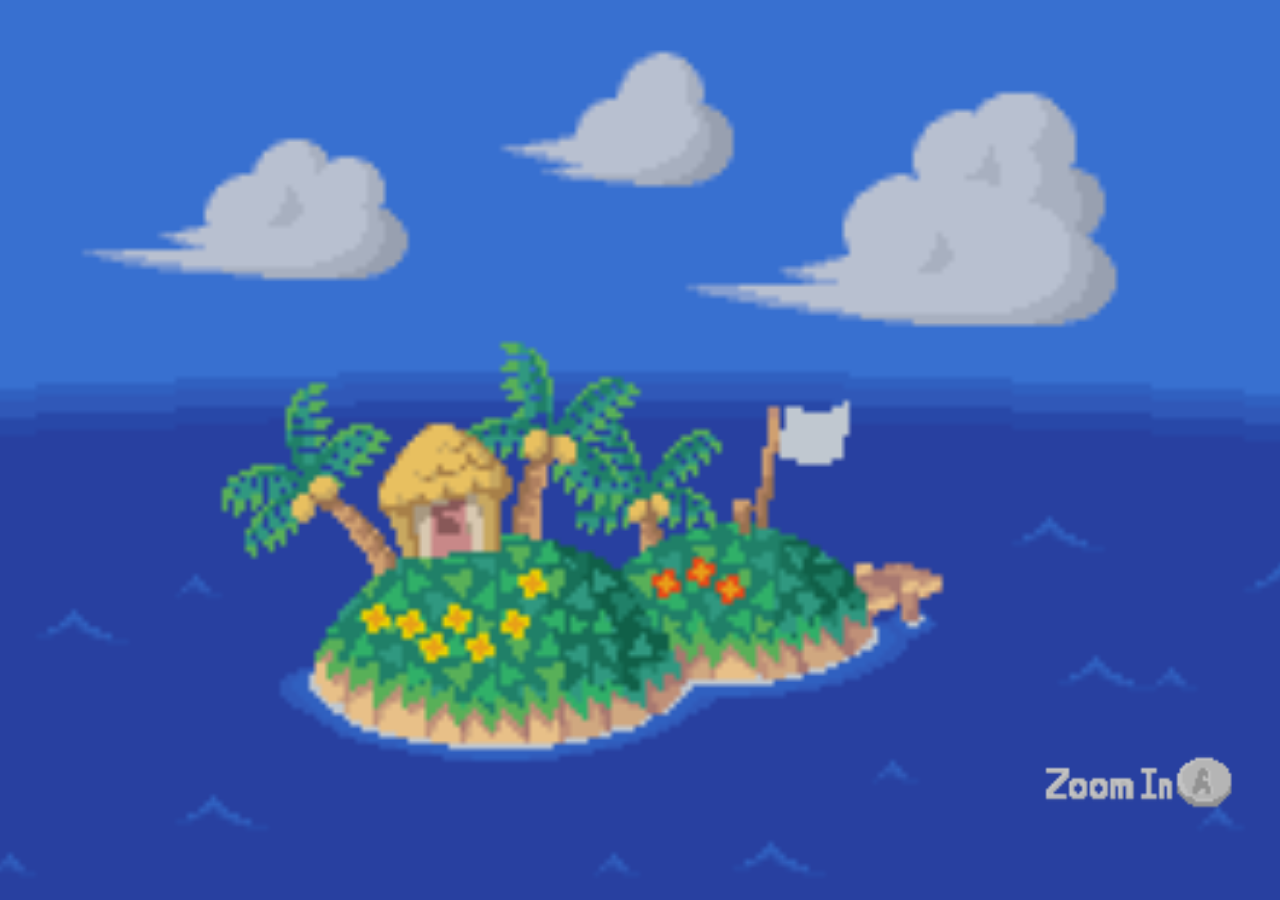
==== commit 0e5671bf: "Update index.html" ====
--- a/index.html
+++ b/index.html
@@ -19,47 +19,44 @@
     </button>
  </div>
 
-<div id="zoom-wrap">
     <!-- Simple horizontal scroll container with the map as an <img> -->
     <div class="map-container">
       <img src="assets/map-animation.gif" class="map" alt="map">
-        <img src="assets/trees/Coconut_Tree_AI_Sprite.png" class="coconut" id="coconut1" alt="Coconut_tree">
-        <img src="assets/trees/Coconut_Tree_AI_Sprite.png" class="coconut" id="coconut2" alt="Coconut_tree">
-      <img src="assets/Player_Cabana_AI_Sprite.png" id="cabana" alt="Player Cabana">
-        <img src="assets/Islander_Cabana_AI_Sprite.png" id="islander-cabana" alt="Islander Cabana">
+        <img src="assets/trees/Coconut_Tree_AI_Sprite.png" class="coconut zoomed-item" id="coconut1" alt="Coconut_tree">
+      <img src="assets/Player_Cabana_AI_Sprite.png" class="zoomed-item" id="cabana" alt="Player Cabana">
+        <img src="assets/Islander_Cabana_AI_Sprite.png" class="zoomed-item" id="islander-cabana" alt="Islander Cabana">
       
-      <img src="assets/trees/Gyroid_AI_Sprite.png" id="gyroid" alt="Gyroid">
-      <img src="assets/trees/Palm_Tree_AI_Sprite.png" class="coconut" id="palmtree" alt="Palm Tree">
-      <img src="assets/trees/Coconut_AI_Sprite.png" id="coc" alt="Coconut">
-      <img src="assets/trees/shells/Coral_AI_Sprite.png" id="coral" alt="Coral">
-      <img src="assets/trees/shells/Shell_1_AI_Sprite.png" id="shell1" alt="Shell 1">
-      <img src="assets/trees/shells/Shell_2_AI_Sprite.png" id="shell2" alt="Shell 2">
+      <img src="assets/trees/Gyroid_AI_Sprite.png" class="zoomed-item" id="gyroid" alt="Gyroid">
+      <img src="assets/trees/Palm_Tree_AI_Sprite.png" class="coconut zoomed-item" id="palmtree" alt="Palm Tree">
+      <img src="assets/trees/Coconut_AI_Sprite.png" class="zoomed-item" id="coc" alt="Coconut">
+      <img src="assets/trees/shells/Coral_AI_Sprite.png" class="zoomed-item" id="coral" alt="Coral">
+      <img src="assets/trees/shells/Shell_1_AI_Sprite.png" class="zoomed-item" id="shell1" alt="Shell 1">
+      <img src="assets/trees/shells/Shell_2_AI_Sprite.png" class="zoomed-item" id="shell2" alt="Shell 2">
       
-      <img src="assets/trees/Weed_AI_Sprite.png" id="weed" alt="Weed">
-      <img src="assets/trees/Weed_AI_Sprite.png" id="weed2" alt="Weed">
-      <img src="assets/trees/Weed_AI_Sprite.png" id="weed3" alt="Weed">
-      <img src="assets/trees/Weed_AI_Sprite.png" id="weed4" alt="Weed">
-      <img src="assets/trees/Weed_AI_Sprite.png" id="weed5" alt="Weed">
-
-      <img src="assets/trees/Toolbox_AI_Sprite.png" id="toolbox" alt="Toolbox">
-      <img src="assets/trees/Rock_AI_Sprite.png" id="rock" alt="Rock">
-      <img src="assets/trees/Item_Box_AI_Sprite.png" id="item-box" alt="Item Box">
-
-      <img src="assets/trees/Bells_AI_Sprite.png" id="bells" alt="Bells">
-
-      <img src="assets/Island_Flagpole_AI_Sprite.png" id="flagpole" alt="Island Flagpole">
-        <img src="assets/flowers/Blue_Cosmos_AI_Sprite.png" class="flower" id="flower1" alt="Blue Cosmos Flower">
-       <img src="assets/flowers/Purple_Pansies_AI_Sprite.png" class="flower" id="flower6" alt="Purple Pansies Flower">
-        <img src="assets/flowers/Yellow_Cosmos_AI_Sprite.png" class="flower" id="flower5" alt="Blue Cosmos Flower">
-        <img src="assets/flowers/Yellow_Tulips_AI_Sprite.png" class="flower" id="flower4" alt="Yellow Tulips Flower">
-        <img src="assets/flowers/Red_Tulips_AI_Sprite.png" class="flower" id="flower3" alt="Red Tulips Flower">
-        <img src="assets/flowers/White_Tulips_AI_Sprite.png" class="flower" id="flower2" alt="White Tulips Flower">
-      <img src="assets/lolly.gif" class="lolly" id="lolly-walk" alt="Lolly">
-  <img src="assets/lolly-stand.gif" class="lolly" id="lolly-idle"a alt="lolly">
+      <img src="assets/trees/Weed_AI_Sprite.png" class="zoomed-item" id="weed" alt="Weed">
+      <img src="assets/trees/Weed_AI_Sprite.png" class="zoomed-item" id="weed2" alt="Weed">
+      <img src="assets/trees/Weed_AI_Sprite.png" class="zoomed-item" id="weed3" alt="Weed">
+      <img src="assets/trees/Weed_AI_Sprite.png" class="zoomed-item" id="weed4" alt="Weed">
+      <img src="assets/trees/Weed_AI_Sprite.png" class="zoomed-item" id="weed5" alt="Weed">
+
+      <img src="assets/trees/Toolbox_AI_Sprite.png" class="zoomed-item" id="toolbox" alt="Toolbox">
+      <img src="assets/trees/Rock_AI_Sprite.png" class="zoomed-item" id="rock" alt="Rock">
+      <img src="assets/trees/Item_Box_AI_Sprite.png" class="zoomed-item" id="item-box" alt="Item Box">
+
+      <img src="assets/trees/Bells_AI_Sprite.png" class="zoomed-item" id="bells" alt="Bells">
+
+      <img src="assets/Island_Flagpole_AI_Sprite.png" class="zoomed-item" id="flagpole" alt="Island Flagpole">
+        <img src="assets/flowers/Blue_Cosmos_AI_Sprite.png" class="flower zoomed-item" id="flower1" alt="Blue Cosmos Flower">
+       <img src="assets/flowers/Purple_Pansies_AI_Sprite.png" class="flower zoomed-item" id="flower6" alt="Purple Pansies Flower">
+        <img src="assets/flowers/Yellow_Cosmos_AI_Sprite.png" class="flower zoomed-item" id="flower5" alt="Blue Cosmos Flower">
+        <img src="assets/flowers/Yellow_Tulips_AI_Sprite.png" class="flower zoomed-item" id="flower4" alt="Yellow Tulips Flower">
+        <img src="assets/flowers/Red_Tulips_AI_Sprite.png" class="flower zoomed-item" id="flower3" alt="Red Tulips Flower">
+        <img src="assets/flowers/White_Tulips_AI_Sprite.png" class="flower zoomed-item" id="flower2" alt="White Tulips Flower">
+      <img src="assets/lolly.gif" class="lolly zoomed-item" id="lolly-walk" alt="Lolly">
+  <img src="assets/lolly-stand.gif" class="lolly zoomed-item" id="lolly-idle"a alt="lolly">
   <!-- sprite element -->
-  <div id="lolly" class="lolly-sprite" aria-hidden="true"></div>
+  <div id="lolly" class="lolly-sprite zoomed-item" aria-hidden="true"></div>
     </div>
-</div>
 </div>
 
 <!-- ===================== -->
--- a/style.css
+++ b/style.css
@@ -1,5 +1,13 @@
-
-
+:root, html, body {
+  overflow-y: hidden !important;
+  overflow-x: auto !important;
+  height: 100vh !important;
+  max-height: 100vh !important;
+}
+.zoomed-item {
+  transform: scale(1.20);
+  transform-origin: center;
+}
 #splash-screen {
     position: fixed; /* Positioniert den Splash Screen fix über allem */
     top: 0;
@@ -68,13 +76,27 @@
 /* Minimal CSS for horizontal-only scrolling of a wide map image */
 
 html, body {
-  height: 100%;
+  height: 100vh;
+  max-height: 100vh;
   margin: 0;
   padding: 0;
-  overflow-y: hidden;        /* prevent any vertical scrolling */
-  overscroll-behavior-y: none; /* prevent touch bounce on supported browsers */
+  /* overflow is now handled globally above */
+  overscroll-behavior-y: none !important; /* prevent touch bounce on supported browsers */
   cursor: url('assets/cursor/pointer-def.png'), auto;
-
+}
+
+body::-webkit-scrollbar,
+html::-webkit-scrollbar {
+  display: none !important;
+}
+
+#splash-screen {
+  height: 100vh;
+  overflow: hidden !important;
+}
+
+.map-container {
+  overflow-y: hidden !important;
 }
 
 
@@ -129,23 +151,25 @@
 /* Container that allows horizontal scrolling only */
 .map-container {
   width: 100%;
-  height: 100%;
+  height: 100vh;
   overflow-x: auto;   /* horizontal scroll */
-  overflow-y: hidden; /* prevent vertical scroll */
+  overflow-y: hidden !important; /* prevent vertical scroll */
   -webkit-overflow-scrolling: touch;
   position: relative; /* allow absolutely positioned children over the map */
+  /* Remove scaling so native overflow works and scrollbar appears */
 }
 
 /* The actual map image is wider than the viewport so it can be panned */
 .map {
   display: block;
   /* Keep the image height equal to the viewport but don't force a width.
-     This preserves the image's natural aspect ratio and prevents it from
-     being upscaled/zoomed when entering fullscreen. If the image is wider
-     than the viewport it will still be scrollable horizontally. */
-  height: 100vh;
+    This preserves the image's natural aspect ratio and prevents it from
+    being upscaled/zoomed when entering fullscreen. If the image is wider
+    than the viewport it will still be scrollable horizontally. */
+  height: 835px;
   width: auto;
   max-width: none;
+  /* Remove scaling so native overflow works and scrollbar appears */
 }
 
   .coconut {
@@ -159,24 +183,24 @@
   #coconut1 {
     position: absolute;
     /* place the coconut tree somewhere over the map; adjust percentages as needed */
-    top: 0px;
-    left: 850px;
+  top: 20px;
+  left: 981px;
 
   }
  /* Move close button inside modal to top-right for easier access */
  .cabana-modal-content .cabana-close {
-   top: 1px;
-   right: 4px;
-   bottom: auto;
-   /* visually on the blackboard, not below */
-   z-index: 10;
+  top: 330px;
+  right: 25px;
+  left: auto;
+  bottom: auto;
+  z-index: 100;
  }
 
   #cabana {
     position: absolute;
     /* place the cabana somewhere over the map; adjust percentages as needed */
-    top: 60px;
-    left: 210px;
+  top: 92px;
+  left: 255px;
   width: 200px; /* fixed pixel size to avoid scaling */
     height: auto;
     z-index: 2;
@@ -189,8 +213,8 @@
   #islander-cabana {
     position: absolute;
     /* place the cabana somewhere over the map; adjust percentages as needed */
-    top: 80px;
-    left: 650px;
+  top: 116px;
+  left: 750px;
   width: 150px;
     height: auto;
     z-index: 2;
@@ -200,8 +224,8 @@
   #flagpole {
     position: absolute;
     /* place the flagpole somewhere over the map; adjust percentages as needed */
-    top: 305px;
-    left: 1225px;
+  top: 376px;
+  left: 1397px;
   width: 70px;
     height: auto;
     z-index: 2;
@@ -217,163 +241,164 @@
   #flower1 {
     position: absolute;
 
-    top: 210px;
-    left: 150px;
+  top: 265px;
+  left: 174px;
   }
 
   #flower2 {
     position: absolute;
     
-    top: 260px;
-    left: 150px;
+  top: 324px;
+  left: 174px;
 
   }
 
   #flower3 {
     position: absolute;
     
-    top: 500px;
-    left: 450px;
+  top: 600px;
+  left: 521px;
   }
 
   #flower4 {
     position: absolute;
     
-    top: 180px;
-    left: 810px;
+  top: 231px;
+  left: 935px;
   }
 
   #flower5 {
     position: absolute;
     
-    top: 500px;
-    left: 1150px;
+  top: 600px;
+  left: 1320px;
   }
   
   #flower6 {
     position: absolute;
     
-    top: 500px;
-    left: 1210px;
+  top: 600px;
+  left: 1397px;
   }
 
   #gyroid {
     position: absolute;
   
-    top: 230px;
-    left: 600px;
+  top: 288px;
+  left: 685px;
     width: 30px;
   }
 
   #palmtree {
     position: absolute;
    
-    top: -15px;
-    left: 430px;
+  top: 15px;
+  left: 510px;
   
   }
 
   #coc {
     position: absolute;
     
-    top: 180px;
-    left: 540px;
-    width: 30px;
+  top: 231px;
+  left: 623px;
+    width: 30px;
+    z-index: 5;
   }
 
   #coral {
     position: absolute;
     
-    top: 495px;
-    left: 906px;
+  top: 595px;
+  left: 1048px;
     width: 30px;
   }
 
   #shell1 {
     position: absolute;
     
-    top: 503px;
-    left: 845px;
+  top: 603px;
+  left: 964px;
     width: 30px;
   }
 
   #shell2 {
     position: absolute;
 
-    top: 505px;
-    left: 650px;
+  top: 606px;
+  left: 741px;
     width: 30px;
   }
 
   #weed { 
     position: absolute;
    
-    top: 380px;
-    left: 440px;
+  top: 462px;
+  left: 511px;
     width: 30px;
   }
 
   #weed2 { 
     position: absolute;
  
-    top: 460px;
-    left: 300px;
+  top: 547px;
+  left: 344px;
     width: 30px;
   }
 
   #weed3 { 
     position: absolute;
  
-    top: 450px;
-    left: 900px;
+  top: 537px;
+  left: 1040px;
     width: 30px;
   }
 
   #weed4 { 
     position: absolute;
   
-    top: 260px;
-    left: 790px;
+  top: 324px;
+  left: 913px;
     width: 30px;
   }
 
   #weed5 { 
     position: absolute;
 
-    top: 505px;
-    left: 1100px;
+  top: 606px;
+  left: 1264px;
     width: 30px;
   }
 
   #bells { 
     position: absolute;
   
-    top: 170px;
-    left: 960px;
+  top: 197px;
+  left: 1118px;
     width: 40px;
   } 
 
   #toolbox { 
     position: absolute;
   
-    top: 480px;
-    left: 497px;
+  top: 575px;
+  left: 575px;
     width: 40px;
   }
   
   #rock { 
     position: absolute;
   
-    top: 480px;
-    left: 260px;
+  top: 575px;
+  left: 295px;
     width: 60px;
   } 
   
   #item-box { 
     position: absolute;
   
-    top: 310px;
-    left: 1100px;
+  top: 379px;
+  left: 1264px;
     width: 50px;
   } 
 
@@ -382,8 +407,8 @@
   .lolly {
     position: absolute;
     /* place the lollipop somewhere over the map; adjust percentages as needed */
-    top: 300px;
-    left: 1100px;
+  top: 368px;
+  left: 1264px;
   /* fixed width so the asset doesn't scale with viewport */
   width: 80px;
     height: auto;
@@ -396,7 +421,7 @@
    will show sprite frames via background-position. */
 .lolly-sprite {
   position: absolute;
-  top: 300px;
+  top: 320px;
   left: 1300px;
   width: 120px;           /* visible width */
   height: 160px;          /* visible height -- set to source frame height or desired display height *
@@ -433,8 +458,7 @@
   position: relative;
   max-width: 90vw;
   max-height: 90vh;
-    width: 420px;
-    height: 100%;
+  width: 420px;
   min-width: 320px;
   background: #fff0;
   border-radius: 18px;
@@ -443,9 +467,7 @@
   flex-direction: column;
   align-items: center;
   justify-content: center;
-  height: 100%;
-  margin: auto;
-  top: 0; left: 0; right: 0; bottom: 0;
+  position: relative;
 }
 
 .cabana-modal-content img {
@@ -457,12 +479,12 @@
 /* Close button */
 .cabana-close {
   position: absolute;
-
+  padding: 6px 10px;
   background:transparent;
   color: transparent;
   border: none;
   font-size: 30px;
-  padding: 6px 10px;
+
   cursor: pointer;
 }
 
@@ -470,14 +492,7 @@
   cursor: url('assets/cursor/pointer-click.png'), pointer;
 }
 
-/* Move close button inside modal to bottom-right for easier access */
-.cabana-modal-content .cabana-close {
-  top: 580px;
-  right: 24px;
-  left: auto;
-  bottom: auto;
-  z-index: 100;
-}
+
 
 /* === Cabana tabs & gallery (copy-paste base) ===
    Usage: paste the HTML block from index.html into any modal's
@@ -660,11 +675,11 @@
 
 .arrow {
   position: absolute;
-  top: 50%;
+  top: 46%;
   transform: translateY(-50%);
   background: transparent;
   width: 70px;
-  height: 80px;
+  height: 70px;
   display: inline-flex;
   align-items: center;
   justify-content: center;
@@ -725,18 +740,3 @@
   display: inline-block;
 }
 
-/* 120% zoom for all main content */
-#zoom-wrap {
-  transform: scale(1.2);
-  transform-origin: top left;
-  width: 83.3333%; /* 100/1.2 to prevent horizontal scrollbars */
-
-}
-
-#zoom-wrap .map {
-  transform: scale(0.83333); /* 1/1.15 to counteract the parent zoom */
-  transform-origin: top left;
-  width: 120vw !important; /* restore original width visually */
-  max-width: none !important;
-}
-
